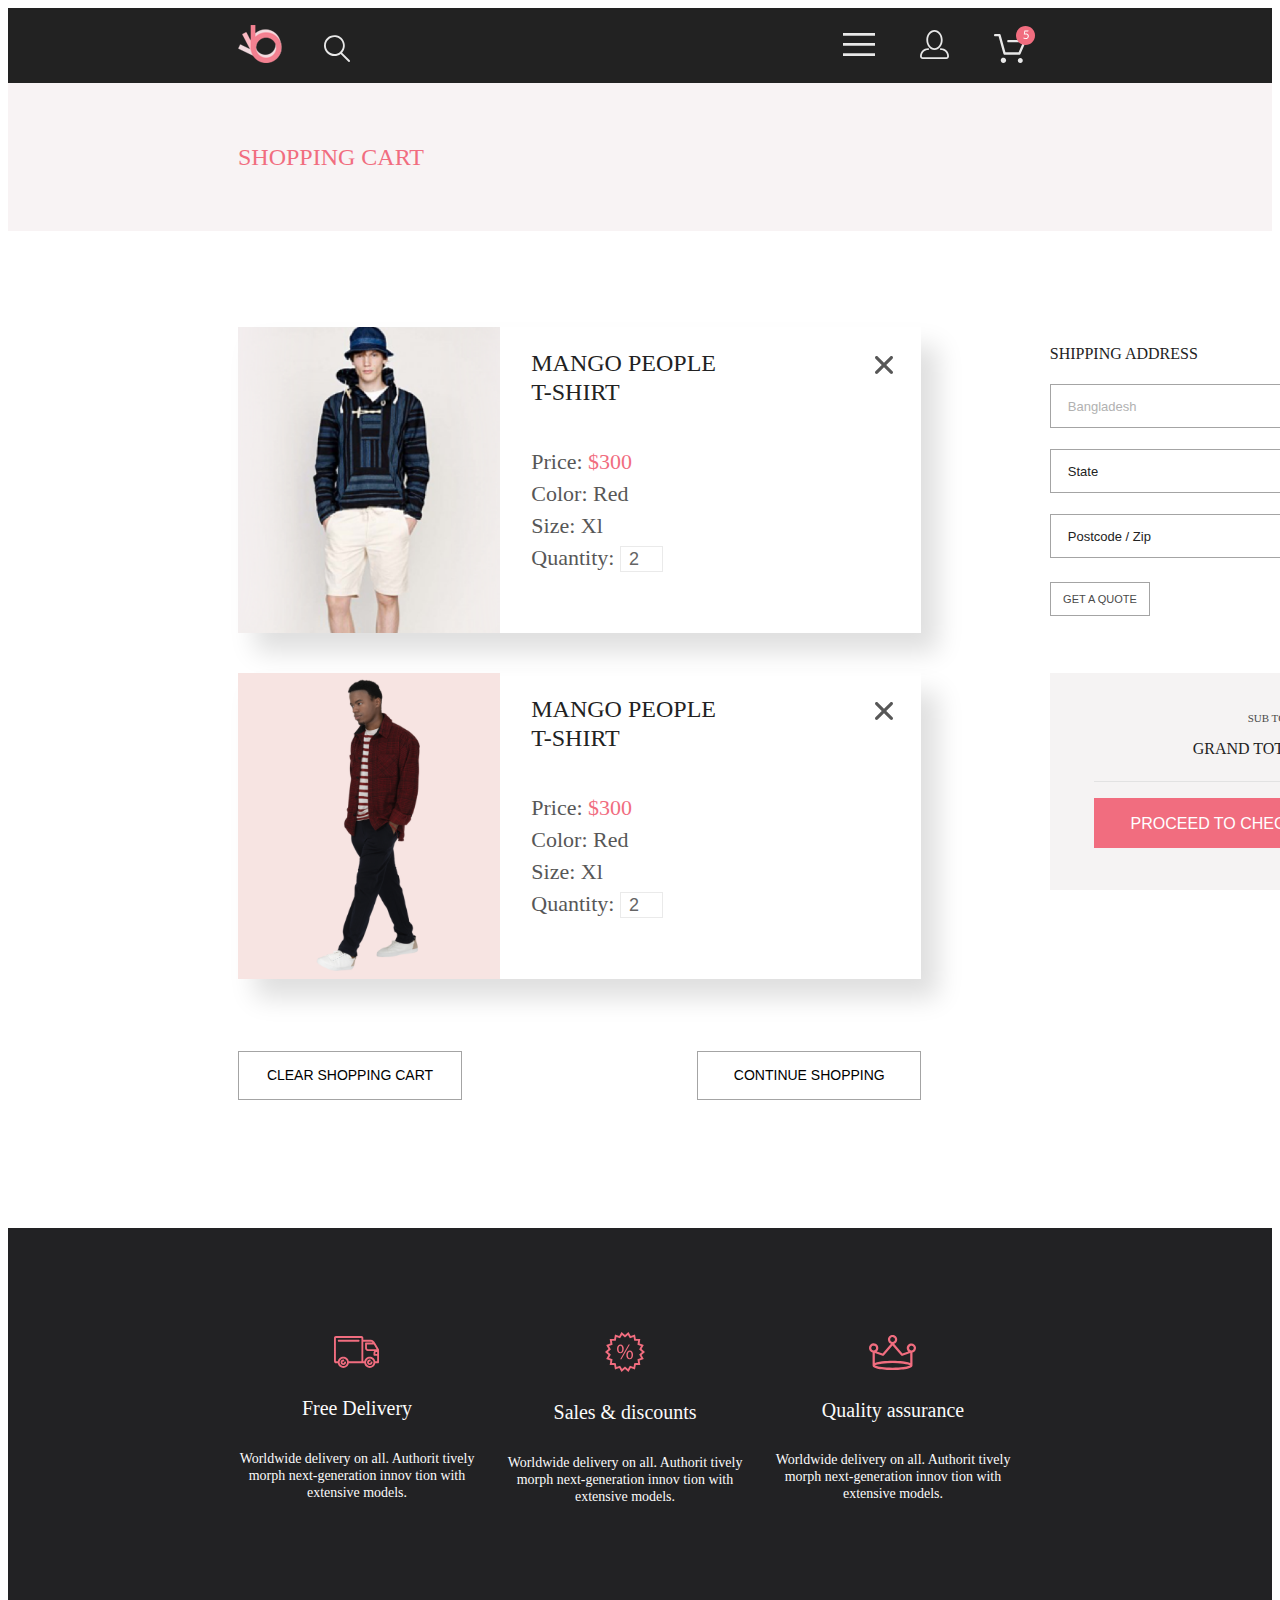
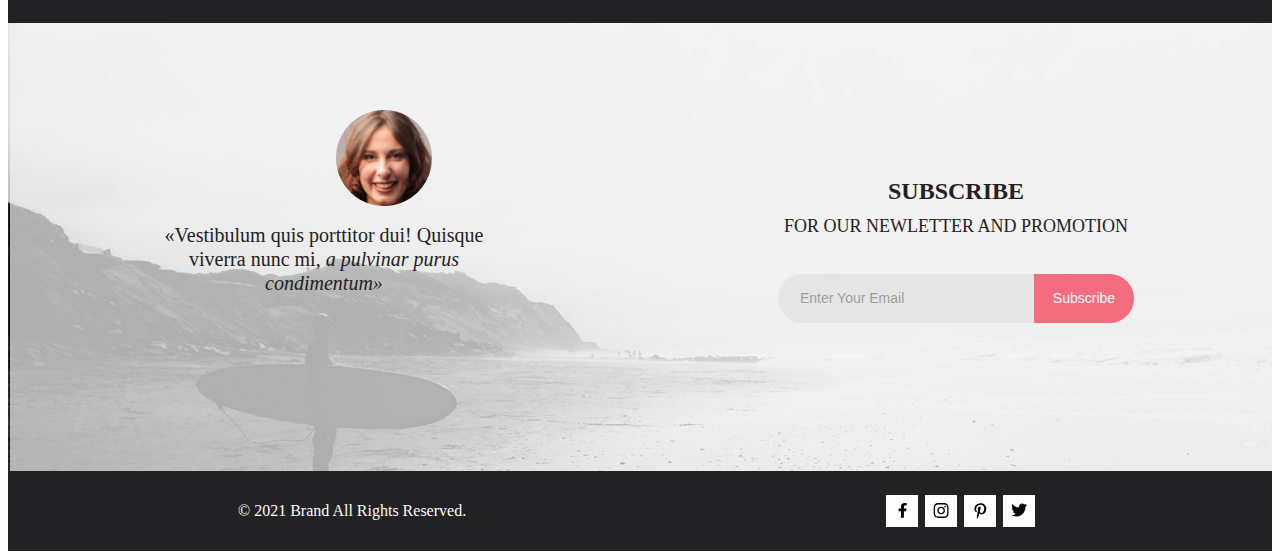
==== lesson1/cart.html @ ad90b52d "Урок 5: добавил cart.html + работа над ошибками" ====
<!doctype html>
<html lang="en">
<head>
    <meta charset="utf-8">
    <meta name="viewport" content="width=device-width, initial-scale=1">
    <link rel="stylesheet" href="css/style.css">
    <link rel="stylesheet" href="css/mobile_menu.css">
    <title>Практическая верстка.</title>
</head>
<body>
    <div class="container">
        <header class="page-header">
            <div class="page-header-wrp">
                <div class="page-header-btn-wrp">
                    <a href="index.html" class="page-header-logo">
                        <img src="img/menu/Logo.png" alt="logo" height="38">
                    </a>
                    <form class="search-icon-form" action="#">
                        <label for="search-btn" class="search-icon-form__label">
                            <svg class="search-icon-form__svg" width="27" height="28" viewBox="0 0 27 28"
                                xmlns="http://www.w3.org/2000/svg">
                                <path
                                    d="M19.0596 17.6259C20.6713 15.8658 21.6282 13.6048 21.7698 11.2225C21.9113 8.84018 21.2288 6.48173 19.8369 4.54318C18.445 2.60463 16.4285 1.20404 14.126 0.576619C11.8234 -0.0508009 9.3751 0.13316 7.19217 1.09761C5.00923 2.06205 3.22463 3.74825 2.13804 5.87302C1.05145 7.9978 0.729054 10.4318 1.225 12.7661C1.72094 15.1005 3.00501 17.1932 4.86158 18.6927C6.71814 20.1922 9.03413 21.0072 11.4206 21.0009C13.673 21.004 15.8645 20.27 17.6606 18.9109L25.4086 26.7179C25.4941 26.807 25.5965 26.8781 25.7099 26.927C25.8232 26.9759 25.9452 27.0017 26.0686 27.0029C26.1923 27.0033 26.3148 26.9782 26.4283 26.9292C26.5419 26.8801 26.6441 26.8082 26.7286 26.7179C26.9025 26.537 26.9997 26.2958 26.9997 26.0449C26.9997 25.794 26.9025 25.5528 26.7286 25.3719L19.0596 17.6259ZM2.88662 10.5009C2.89946 8.81563 3.41094 7.17187 4.35659 5.77685C5.30224 4.38183 6.63972 3.29801 8.20044 2.662C9.76115 2.02599 11.4752 1.86627 13.1266 2.20298C14.7779 2.53969 16.2926 3.35775 17.4797 4.55404C18.6668 5.75033 19.4732 7.27129 19.7972 8.92519C20.1212 10.5791 19.9483 12.2919 19.3002 13.8476C18.6522 15.4034 17.5581 16.7325 16.1559 17.6674C14.7536 18.6023 13.1059 19.1011 11.4206 19.1009C9.14916 19.0901 6.97482 18.1784 5.37484 16.566C3.77486 14.9537 2.87998 12.7724 2.88662 10.5009Z" />
                            </svg>
                        </label>
                        <input id="search-btn" type="search" class="search-icon-form__input">
                    </form>
                </div>
                <div class="page-header-menu">
                    <button class="menu-btn" onclick="showMenu()">
                        <svg width="32" height="23" viewBox="0 0 32 23" xmlns="http://www.w3.org/2000/svg">
                            <path d="M0 23V20.31H32V23H0ZM0 12.76V10.07H32V12.76H0ZM0 2.69V0H32V2.69H0Z" />
                        </svg>
                    </button>
                    <button class="account-btn">
                        <svg width="29" height="29" viewBox="0 0 29 29" xmlns="http://www.w3.org/2000/svg">
                            <path
                                d="M14.5 19.937C19 19.937 22.656 15.464 22.656 9.968C22.656 4.472 19 0 14.5 0C13.3631 0.0217413 12.2463 0.303398 11.2351 0.823397C10.2239 1.34339 9.34507 2.08794 8.66602 3C7.12663 4.99573 6.30819 7.45381 6.34399 9.974C6.34399 15.465 10 19.937 14.5 19.937ZM14.5 1.813C18 1.813 20.844 5.472 20.844 9.969C20.844 14.466 17.998 18.125 14.5 18.125C11.002 18.125 8.15603 14.465 8.15503 9.969C8.15403 5.473 11 1.813 14.5 1.813ZM20.844 18.125C20.6036 18.125 20.373 18.2205 20.203 18.3905C20.033 18.5605 19.9375 18.7911 19.9375 19.0315C19.9375 19.2719 20.033 19.5025 20.203 19.6725C20.373 19.8425 20.6036 19.938 20.844 19.938C22.526 19.9399 24.1386 20.6088 25.3279 21.7982C26.5172 22.9875 27.1861 24.6 27.188 26.282C27.1875 26.5221 27.0918 26.7523 26.922 26.9221C26.7522 27.0918 26.5221 27.1875 26.282 27.188H2.71997C2.47985 27.1875 2.24975 27.0918 2.07996 26.9221C1.91016 26.7523 1.81449 26.5221 1.81396 26.282C1.81608 24.6001 2.48517 22.9877 3.67444 21.7985C4.86371 20.6092 6.47608 19.9401 8.15796 19.938C8.39824 19.938 8.62868 19.8425 8.79858 19.6726C8.96849 19.5027 9.06396 19.2723 9.06396 19.032C9.06396 18.7917 8.96849 18.5613 8.79858 18.3914C8.62868 18.2215 8.39824 18.126 8.15796 18.126C5.99541 18.1279 3.92201 18.9875 2.39258 20.5164C0.863144 22.0453 0.00264777 24.1185 0 26.281C0.000794067 27.0019 0.287502 27.693 0.797241 28.2027C1.30698 28.7125 1.99811 28.9992 2.71899 29H26.282C27.0027 28.9989 27.6936 28.7121 28.2031 28.2024C28.7126 27.6927 28.9992 27.0017 29 26.281C28.9974 24.1187 28.1372 22.0457 26.6083 20.5168C25.0793 18.9878 23.0063 18.1276 20.844 18.125Z" />
                        </svg>
                    </button>
                    <button class="cart-btn" onclick="location.href='cart.html'">
                        <svg width="42" height="37" viewBox="0 0 42 37" xmlns="http://www.w3.org/2000/svg">
                            <path
                                d="M26.2009 37C25.5532 36.9738 24.9415 36.6948 24.4972 36.2227C24.0529 35.7506 23.8114 35.1232 23.8245 34.475C23.8376 33.8269 24.1043 33.2097 24.5673 32.7559C25.0303 32.3022 25.6527 32.048 26.301 32.048C26.9493 32.048 27.5717 32.3022 28.0347 32.7559C28.4977 33.2097 28.7644 33.8269 28.7775 34.475C28.7906 35.1232 28.549 35.7506 28.1047 36.2227C27.6604 36.6948 27.0488 36.9738 26.401 37H26.2009ZM6.75293 34.32C6.75293 33.79 6.91011 33.2718 7.20459 32.8311C7.49907 32.3904 7.91764 32.0469 8.40735 31.844C8.89705 31.6412 9.43594 31.5881 9.95581 31.6915C10.4757 31.7949 10.9532 32.0502 11.328 32.425C11.7028 32.7998 11.9581 33.2773 12.0615 33.7972C12.1649 34.317 12.1118 34.8559 11.9089 35.3456C11.7061 35.8353 11.3626 36.2539 10.9219 36.5483C10.4812 36.8428 9.96304 37 9.43298 37C9.08087 37.0003 8.73212 36.9311 8.40674 36.7966C8.08136 36.662 7.78569 36.4646 7.53662 36.2158C7.28755 35.9669 7.09001 35.6713 6.9552 35.3461C6.82039 35.0208 6.75098 34.6721 6.75098 34.32H6.75293ZM10.553 28.686C10.2935 28.6868 10.0409 28.6024 9.83411 28.4457C9.62727 28.2891 9.47758 28.0689 9.40796 27.819L4.57495 10.364H1.18201C0.868521 10.364 0.567859 10.2395 0.346191 10.0178C0.124523 9.79614 0 9.49549 0 9.18201C0 8.86852 0.124523 8.56787 0.346191 8.3462C0.567859 8.12454 0.868521 8.00001 1.18201 8.00001H5.46301C5.7225 7.99919 5.97504 8.08372 6.18176 8.24057C6.38848 8.39742 6.53784 8.61788 6.60693 8.86801L11.4399 26.323H24.6179L29.001 16.275H14.401C14.2428 16.2796 14.0854 16.2524 13.9379 16.1951C13.7904 16.1377 13.6559 16.0513 13.5424 15.9411C13.4288 15.8308 13.3386 15.6989 13.277 15.5532C13.2154 15.4074 13.1836 15.2508 13.1836 15.0925C13.1836 14.9343 13.2154 14.7776 13.277 14.6319C13.3386 14.4861 13.4288 14.3542 13.5424 14.2439C13.6559 14.1337 13.7904 14.0473 13.9379 13.9899C14.0854 13.9326 14.2428 13.9054 14.401 13.91H30.814C31.0097 13.91 31.2022 13.9587 31.3744 14.0517C31.5465 14.1448 31.6928 14.2793 31.7999 14.443C31.9078 14.6073 31.9734 14.7957 31.9908 14.9914C32.0083 15.1872 31.9771 15.3842 31.9 15.565L26.495 27.977C26.4026 28.1876 26.251 28.3668 26.0585 28.4927C25.866 28.6186 25.641 28.6858 25.411 28.686H10.553Z" />
                            <path
                                d="M31.502 19C36.7487 19 41.002 14.7467 41.002 9.5C41.002 4.25329 36.7487 0 31.502 0C26.2552 0 22.002 4.25329 22.002 9.5C22.002 14.7467 26.2552 19 31.502 19Z" />
                            <path
                                d="M30.8146 7.648C31.2626 7.552 31.6746 7.504 32.0506 7.504C32.4986 7.504 32.8946 7.57 33.2386 7.702C33.5826 7.834 33.8686 8.016 34.0966 8.248C34.3286 8.48 34.5026 8.754 34.6186 9.07C34.7386 9.386 34.7986 9.73 34.7986 10.102C34.7986 10.558 34.7186 10.97 34.5586 11.338C34.4026 11.706 34.1846 12.022 33.9046 12.286C33.6286 12.546 33.3026 12.746 32.9266 12.886C32.5506 13.026 32.1446 13.096 31.7086 13.096C31.4566 13.096 31.2146 13.07 30.9826 13.018C30.7506 12.97 30.5326 12.904 30.3286 12.82C30.1286 12.736 29.9426 12.64 29.7706 12.532C29.5986 12.424 29.4466 12.31 29.3146 12.19L29.6446 11.734C29.7166 11.63 29.8106 11.578 29.9266 11.578C30.0066 11.578 30.0966 11.61 30.1966 11.674C30.2966 11.734 30.4186 11.802 30.5626 11.878C30.7066 11.954 30.8746 12.024 31.0666 12.088C31.2626 12.148 31.4946 12.178 31.7626 12.178C32.0626 12.178 32.3326 12.13 32.5726 12.034C32.8126 11.938 33.0186 11.802 33.1906 11.626C33.3626 11.446 33.4946 11.232 33.5866 10.984C33.6786 10.736 33.7246 10.458 33.7246 10.15C33.7246 9.882 33.6846 9.64 33.6046 9.424C33.5286 9.208 33.4106 9.024 33.2506 8.872C33.0946 8.72 32.8986 8.602 32.6626 8.518C32.4266 8.434 32.1506 8.392 31.8346 8.392C31.6186 8.392 31.3926 8.41 31.1566 8.446C30.9246 8.482 30.6866 8.54 30.4426 8.62L29.7706 8.422L30.4606 4.402H34.5346V4.87C34.5346 5.022 34.4866 5.148 34.3906 5.248C34.2986 5.344 34.1386 5.392 33.9106 5.392H31.2106L30.8146 7.648Z" />
                        </svg>
                    </button>
                </div>
                <div id="mobile_menu" class="mobile_menu_container">
                    <button class="mobile_menu_close_btn" onclick="showMenu()">
                        <svg width="13" height="13" viewBox="0 0 13 13" xmlns="http://www.w3.org/2000/svg">
                            <path
                                d="M7.4158 6.00409L11.7158 1.71409C11.9041 1.52579 12.0099 1.27039 12.0099 1.00409C12.0099 0.73779 11.9041 0.482395 11.7158 0.294092C11.5275 0.105788 11.2721 0 11.0058 0C10.7395 0 10.4841 0.105788 10.2958 0.294092L6.0058 4.59409L1.7158 0.294092C1.52749 0.105788 1.2721 -1.9841e-09 1.0058 0C0.739497 1.9841e-09 0.484102 0.105788 0.295798 0.294092C0.107495 0.482395 0.0017066 0.73779 0.0017066 1.00409C0.0017066 1.27039 0.107495 1.52579 0.295798 1.71409L4.5958 6.00409L0.295798 10.2941C0.20207 10.3871 0.127676 10.4977 0.0769072 10.6195C0.0261385 10.7414 0 10.8721 0 11.0041C0 11.1361 0.0261385 11.2668 0.0769072 11.3887C0.127676 11.5105 0.20207 11.6211 0.295798 11.7141C0.388761 11.8078 0.499362 11.8822 0.621222 11.933C0.743081 11.9838 0.873786 12.0099 1.0058 12.0099C1.13781 12.0099 1.26852 11.9838 1.39038 11.933C1.51223 11.8822 1.62284 11.8078 1.7158 11.7141L6.0058 7.41409L10.2958 11.7141C10.3888 11.8078 10.4994 11.8822 10.6212 11.933C10.7431 11.9838 10.8738 12.0099 11.0058 12.0099C11.1378 12.0099 11.2685 11.9838 11.3904 11.933C11.5122 11.8822 11.6228 11.8078 11.7158 11.7141C11.8095 11.6211 11.8839 11.5105 11.9347 11.3887C11.9855 11.2668 12.0116 11.1361 12.0116 11.0041C12.0116 10.8721 11.9855 10.7414 11.9347 10.6195C11.8839 10.4977 11.8095 10.3871 11.7158 10.2941L7.4158 6.00409Z" />
                        </svg>
                    </button>
                    <span class="mobile_menu_title">menu</span>
                    <span class="mobile_menu_heading">man</span>
                    <ul class="mobile_menu_list">
                        <li><a class="mobile_menu_list_link" href="#">Accessories</a></li>
                        <li><a class="mobile_menu_list_link" href="#">Bags</a></li>
                        <li><a class="mobile_menu_list_link" href="#">Denim</a></li>
                        <li><a class="mobile_menu_list_link" href="#">Shirts</a></li>
                    </ul>
                    <span class="mobile_menu_heading">woman</span>
                    <ul class="mobile_menu_list">
                        <li><a class="mobile_menu_list_link" href="#">Accessories</a></li>
                        <li><a class="mobile_menu_list_link" href="#">Jackets</a></li>
                        <li><a class="mobile_menu_list_link" href="#">Polos</a></li>
                        <li><a class="mobile_menu_list_link" href="#">T-Shirts</a></li>
                        <li><a class="mobile_menu_list_link" href="#">Shirts</a></li>
                    </ul>
                    <span class="mobile_menu_heading">kids</span>
                    <ul class="mobile_menu_list">
                        <li><a class="mobile_menu_list_link" href="#">Accessories</a></li>
                        <li><a class="mobile_menu_list_link" href="#">Jackets & Coats</a></li>
                        <li><a class="mobile_menu_list_link" href="#">Polos</a></li>
                        <li><a class="mobile_menu_list_link" href="#">T-Shirts</a></li>
                        <li><a class="mobile_menu_list_link" href="#">Shirts</a></li>
                        <li><a class="mobile_menu_list_link" href="#">Bags</a></li>
                    </ul>
                </div>
            </div>
            <div class="page-header-catalog">
                <span class="page-header-catalog-title">shopping cart</span>

            </div>
        </header>
        <main>
            <section class="shopping-carts">
                <div class="shopping-cart-wrp">
                    <div class="shopping-cart">
                        <img src="img/items/photo_man_3.png" alt="photo" height="306">
                        <div class="shopping-card-info">
                            <span class="shopping-card-title">mango people</span>
                            <span class="shopping-card-title">t-shirt</span>
                            <span class="shopping-card-txt">Price: <span>$300</span></span>
                            <span class="shopping-card-txt">Color: Red</span>
                            <span class="shopping-card-txt">Size: Xl</span>
                            <div>
                                <label for="shopping-cart-quantity" class="shopping-card-input">Quantity: </label>
                                <input type="number" id="shopping-cart-quantity" min="0" value="2">
                            </div>
                        </div>
                        <button class="shopping-cart-close-btn">
                            <svg width="18" height="18" viewBox="0 0 18 18" xmlns="http://www.w3.org/2000/svg">
                                <path
                                    d="M11.2453 9L17.5302 2.71516C17.8285 2.41741 17.9962 2.01336 17.9966 1.59191C17.997 1.17045 17.8299 0.76611 17.5322 0.467833C17.2344 0.169555 16.8304 0.00177586 16.4089 0.00140366C15.9875 0.00103146 15.5831 0.168097 15.2848 0.465848L9 6.75069L2.71516 0.465848C2.41688 0.167571 2.01233 0 1.5905 0C1.16868 0 0.764125 0.167571 0.465848 0.465848C0.167571 0.764125 0 1.16868 0 1.5905C0 2.01233 0.167571 2.41688 0.465848 2.71516L6.75069 9L0.465848 15.2848C0.167571 15.5831 0 15.9877 0 16.4095C0 16.8313 0.167571 17.2359 0.465848 17.5342C0.764125 17.8324 1.16868 18 1.5905 18C2.01233 18 2.41688 17.8324 2.71516 17.5342L9 11.2493L15.2848 17.5342C15.5831 17.8324 15.9877 18 16.4095 18C16.8313 18 17.2359 17.8324 17.5342 17.5342C17.8324 17.2359 18 16.8313 18 16.4095C18 15.9877 17.8324 15.5831 17.5342 15.2848L11.2453 9Z" />
                            </svg>
                        </button>
                    </div>
                    <div class="shopping-cart shopping-cart-margin">
                        <img src="img/items/photo_man_2.png" alt="photo" height="306">
                        <div class="shopping-card-info">
                            <span class="shopping-card-title">mango people</span>
                            <span class="shopping-card-title">t-shirt</span>
                            <span class="shopping-card-txt">Price: <span>$300</span></span>
                            <span class="shopping-card-txt">Color: Red</span>
                            <span class="shopping-card-txt">Size: Xl</span>
                            <div>
                                <label for="shopping-cart-quantity" class="shopping-card-input">Quantity: </label>
                                <input type="number" id="shopping-cart-quantity" min="0" value="2">
                            </div>
                        </div>
                        <button class="shopping-cart-close-btn">
                            <svg width="18" height="18" viewBox="0 0 18 18" xmlns="http://www.w3.org/2000/svg">
                                <path
                                    d="M11.2453 9L17.5302 2.71516C17.8285 2.41741 17.9962 2.01336 17.9966 1.59191C17.997 1.17045 17.8299 0.76611 17.5322 0.467833C17.2344 0.169555 16.8304 0.00177586 16.4089 0.00140366C15.9875 0.00103146 15.5831 0.168097 15.2848 0.465848L9 6.75069L2.71516 0.465848C2.41688 0.167571 2.01233 0 1.5905 0C1.16868 0 0.764125 0.167571 0.465848 0.465848C0.167571 0.764125 0 1.16868 0 1.5905C0 2.01233 0.167571 2.41688 0.465848 2.71516L6.75069 9L0.465848 15.2848C0.167571 15.5831 0 15.9877 0 16.4095C0 16.8313 0.167571 17.2359 0.465848 17.5342C0.764125 17.8324 1.16868 18 1.5905 18C2.01233 18 2.41688 17.8324 2.71516 17.5342L9 11.2493L15.2848 17.5342C15.5831 17.8324 15.9877 18 16.4095 18C16.8313 18 17.2359 17.8324 17.5342 17.5342C17.8324 17.2359 18 16.8313 18 16.4095C18 15.9877 17.8324 15.5831 17.5342 15.2848L11.2453 9Z" />
                            </svg>
                        </button>
                    </div>
                    <div class="shopping-cart-btn-wrp">
                        <button class="shopping-cart-btn">
                            clear shopping cart
                        </button>
                        <button class="shopping-cart-btn">
                            continue shopping
                        </button>
                    </div>
                </div>
                <div class="shopping-cart-form-wrp">
                    <form class="shopping-address" action="#">
                        <span class="shopping-address-title">shipping address</span>
                        <input class="shopping-address-input shopping-address-country" type="text"
                            placeholder="Bangladesh">
                        <input class="shopping-address-input" type="text" placeholder="State">
                        <input class="shopping-address-input" type="text" placeholder="Postcode / Zip">
                        <button class="shopping-address-btn">get a quote</button>
                    </form>
                    <form class="shopping-offer" action="#">
                        <div class="shopping-offer-sub-total">
                            <label for="shopping-offer-sub-sum" class="shopping-offer-sub-txt">sub total</label>
                            <input id="shopping-offer-sub-sum" type="text" readonly value="$900">
                        </div>
                        <div class="shopping-offer-grand-total">
                            <label for="shopping-offer-grand-sum" class="shopping-offer-grand-txt">grand total</label>
                            <input id="shopping-offer-grand-sum" type="text" readonly value="$900">
                        </div>
                        <button class="shopping-offer-btn">proceed to checkout</button>
                    </form>
                </div>
            </section>
            <section class="features">
                <div class="features-item">
                    <svg class="features-item-icon" width="46" height="32" viewBox="0 0 46 32"
                        xmlns="http://www.w3.org/2000/svg">
                        <path
                            d="M30.2873 27.2429H14.8103C14.6031 28.5509 13.936 29.742 12.929 30.6021C11.922 31.4621 10.6411 31.9346 9.31682 31.9346C7.99252 31.9346 6.71166 31.4621 5.70464 30.6021C4.69762 29.742 4.03052 28.5509 3.82332 27.2429H1.88631C1.39149 27.2397 0.918139 27.0404 0.570025 26.6887C0.221911 26.337 0.0274507 25.8618 0.0293142 25.3669V1.87695C0.0271852 1.38195 0.221516 0.906335 0.569658 0.554443C0.917801 0.202551 1.39131 0.00317363 1.88631 0H27.4373C27.9322 0.00317353 28.4056 0.202522 28.7536 0.554443C29.1016 0.906364 29.2957 1.38204 29.2933 1.87695V3.78198H36.4143C36.4947 3.78164 36.5747 3.79208 36.6523 3.81299C38.9523 4.01299 40.1093 5.2129 41.3293 7.2749L44.8883 13.3689C44.9732 13.5136 45.018 13.6782 45.0183 13.8459V26.304C45.0194 26.5515 44.9221 26.7892 44.7479 26.9651C44.5737 27.141 44.3369 27.2406 44.0893 27.2419H41.2753C41.0681 28.5499 40.401 29.741 39.394 30.6011C38.387 31.4611 37.1061 31.9336 35.7818 31.9336C34.4575 31.9336 33.1767 31.4611 32.1696 30.6011C31.1626 29.741 30.4955 28.5499 30.2883 27.2419L30.2873 27.2429ZM32.0653 26.304C32.0732 27.0369 32.2977 27.7511 32.7107 28.3567C33.1236 28.9623 33.7065 29.4322 34.3859 29.7073C35.0653 29.9824 35.811 30.0503 36.5289 29.9026C37.2469 29.7548 37.9051 29.398 38.4207 28.877C38.9363 28.3559 39.2862 27.6941 39.4265 26.9746C39.5667 26.2551 39.491 25.5103 39.2088 24.8337C38.9267 24.1572 38.4507 23.5794 37.8408 23.1729C37.2309 22.7663 36.5143 22.5491 35.7813 22.5488C34.791 22.5552 33.8436 22.9543 33.1469 23.6582C32.4503 24.3621 32.0613 25.3136 32.0653 26.304ZM5.60134 26.304C5.60923 27.0369 5.83376 27.7511 6.24669 28.3567C6.65962 28.9623 7.2425 29.4322 7.92192 29.7073C8.60135 29.9824 9.34697 30.0503 10.0649 29.9026C10.7829 29.7548 11.4411 29.398 11.9567 28.877C12.4723 28.3559 12.8222 27.6941 12.9625 26.9746C13.1027 26.2551 13.027 25.5103 12.7448 24.8337C12.4627 24.1572 11.9867 23.5794 11.3768 23.1729C10.7669 22.7663 10.0503 22.5491 9.31731 22.5488C8.32679 22.5549 7.37915 22.9537 6.6823 23.6577C5.98545 24.3617 5.59634 25.3134 5.60033 26.304H5.60134ZM41.2733 25.366H43.1593V19.7478H40.4233C40.3007 19.7473 40.1794 19.7227 40.0664 19.6753C39.9533 19.6279 39.8507 19.5585 39.7644 19.4714C39.6781 19.3843 39.6099 19.281 39.5635 19.1675C39.5172 19.054 39.4937 18.9324 39.4943 18.8098V16.9629C39.494 16.2423 39.7696 15.5488 40.2643 15.0249H33.8853C33.8081 15.0248 33.7312 15.015 33.6563 14.9958C32.9516 14.933 32.2961 14.6081 31.8194 14.0852C31.3428 13.5623 31.0798 12.8794 31.0823 12.1719V7.47192C31.0817 7.34927 31.1052 7.22758 31.1515 7.11401C31.1978 7.00044 31.2661 6.89725 31.3523 6.81006C31.4386 6.72286 31.5412 6.6535 31.6543 6.60596C31.7674 6.55841 31.8887 6.53361 32.0113 6.53296H38.4943C38.15 6.21428 37.7426 5.97123 37.2986 5.81982C36.8545 5.66842 36.3836 5.61187 35.9163 5.65381H29.2933V25.3618H30.2873C30.4945 24.0538 31.1616 22.8627 32.1687 22.0027C33.1757 21.1426 34.4565 20.6702 35.7808 20.6702C37.1051 20.6702 38.386 21.1426 39.393 22.0027C40.4 22.8627 41.0671 24.0538 41.2743 25.3618L41.2733 25.366ZM14.8093 25.366H27.4363V1.87598H1.88631V25.366H3.82332C4.03052 24.058 4.69762 22.8666 5.70464 22.0066C6.71166 21.1465 7.99252 20.6741 9.31682 20.6741C10.6411 20.6741 11.922 21.1465 12.929 22.0066C13.936 22.8666 14.6031 24.058 14.8103 25.366H14.8093ZM41.3513 16.9658V17.875H43.1593V16.0278H42.2803C42.0335 16.0294 41.7973 16.1288 41.6234 16.304C41.4495 16.4792 41.352 16.716 41.3523 16.9629L41.3513 16.9658ZM32.9383 12.1738C32.9372 12.4263 33.0363 12.6691 33.2139 12.8486C33.3914 13.0282 33.6328 13.13 33.8853 13.1318C33.9492 13.1316 34.0129 13.1384 34.0753 13.1519H42.6003L39.8343 8.41602H32.9343L32.9383 12.1738ZM33.0313 26.3059C33.0284 25.5734 33.3162 24.8695 33.8316 24.3489C34.3469 23.8283 35.0478 23.5333 35.7803 23.5288C36.0291 23.5288 36.2677 23.6278 36.4436 23.8037C36.6195 23.9796 36.7183 24.218 36.7183 24.4668C36.7183 24.7156 36.6195 24.9542 36.4436 25.1301C36.2677 25.306 36.0291 25.4048 35.7803 25.4048C35.602 25.4032 35.4272 25.4548 35.2782 25.5527C35.1291 25.6507 35.0125 25.7905 34.9432 25.9548C34.8738 26.1191 34.8548 26.3005 34.8887 26.4756C34.9225 26.6507 35.0076 26.8118 35.1331 26.9385C35.2586 27.0651 35.419 27.1516 35.5938 27.187C35.7686 27.2224 35.9499 27.2051 36.1149 27.1372C36.2798 27.0693 36.4208 26.9538 36.5201 26.8057C36.6193 26.6575 36.6723 26.4833 36.6723 26.3049C36.6723 26.0587 36.7701 25.8226 36.9443 25.6484C37.1184 25.4743 37.3546 25.3765 37.6008 25.3765C37.8471 25.3765 38.0832 25.4743 38.2574 25.6484C38.4315 25.8226 38.5293 26.0587 38.5293 26.3049C38.5293 27.0343 38.2396 27.7338 37.7239 28.2495C37.2081 28.7652 36.5087 29.0549 35.7793 29.0549C35.05 29.0549 34.3505 28.7652 33.8348 28.2495C33.319 27.7338 33.0293 27.0343 33.0293 26.3049L33.0313 26.3059ZM6.56731 26.3059C6.56438 25.5734 6.8522 24.8695 7.36757 24.3489C7.88294 23.8283 8.58378 23.5333 9.31633 23.5288C9.5651 23.5288 9.80369 23.6278 9.9796 23.8037C10.1555 23.9796 10.2543 24.218 10.2543 24.4668C10.2543 24.7156 10.1555 24.9542 9.9796 25.1301C9.80369 25.306 9.5651 25.4048 9.31633 25.4048C9.138 25.4032 8.96319 25.4548 8.81413 25.5527C8.66508 25.6507 8.54849 25.7905 8.47914 25.9548C8.4098 26.1191 8.39082 26.3005 8.42464 26.4756C8.45846 26.6507 8.54354 26.8118 8.66908 26.9385C8.79463 27.0651 8.95498 27.1516 9.12978 27.187C9.30458 27.2224 9.48595 27.2051 9.65087 27.1372C9.81579 27.0693 9.95683 26.9538 10.0561 26.8057C10.1553 26.6575 10.2083 26.4833 10.2083 26.3049C10.2083 26.0587 10.3061 25.8226 10.4803 25.6484C10.6544 25.4743 10.8906 25.3765 11.1368 25.3765C11.3831 25.3765 11.6193 25.4743 11.7934 25.6484C11.9675 25.8226 12.0653 26.0587 12.0653 26.3049C12.0653 27.0343 11.7756 27.7338 11.2599 28.2495C10.7441 28.7652 10.0447 29.0549 9.31532 29.0549C8.58598 29.0549 7.8865 28.7652 7.37078 28.2495C6.85505 27.7338 6.56532 27.0343 6.56532 26.3049L6.56731 26.3059ZM4.70934 5.65991C4.46056 5.65991 4.22198 5.56116 4.04607 5.38525C3.87016 5.20934 3.77132 4.9707 3.77132 4.72192C3.77132 4.47315 3.87016 4.2345 4.04607 4.05859C4.22198 3.88268 4.46056 3.78394 4.70934 3.78394H24.6093C24.8581 3.78394 25.0967 3.88268 25.2726 4.05859C25.4485 4.2345 25.5473 4.47315 25.5473 4.72192C25.5473 4.9707 25.4485 5.20934 25.2726 5.38525C25.0967 5.56116 24.8581 5.65991 24.6093 5.65991H4.70934Z" />
                    </svg>
                    <span class="features-item-title">Free Delivery</span>
                    <p class="features-item-txt">Worldwide delivery on all. Authorit tively morph next-generation innov
                        tion with extensive models.
                    </p>
                </div>
                <div class="features-item">
                    <svg class="features-item-icon" width="40" height="40" viewBox="0 0 40 40"
                        xmlns="http://www.w3.org/2000/svg">
                        <path
                            d="M19.994 37.0239L16.523 39.9238L14.235 36.0039L9.995 37.5159L9.17297 33.0359L4.67999 32.991L5.41199 28.491L1.20398 26.8909L3.414 22.925L0 19.96L3.41199 16.9929L1.20203 13.0278L5.41101 11.428L4.67798 6.93286L9.172 6.88892L9.99402 2.40894L14.234 3.91992L16.522 0L19.993 2.8999L23.464 0L25.753 3.9209L29.993 2.40894L30.814 6.88989L35.308 6.93481L34.576 11.4299L38.784 13.03L36.574 16.9958L39.986 19.9609L36.574 22.928L38.783 26.894L34.574 28.4939L35.307 32.988L30.812 33.033L29.991 37.5139L25.753 36.0029L23.464 39.9229L19.994 37.0239ZM21.2 35.541L22.961 37.012L24.122 35.022L24.914 33.666L26.382 34.189L28.533 34.957L28.95 32.6838L29.235 31.1289L30.796 31.113L33.078 31.092L32.706 28.8098L32.452 27.25L33.911 26.696L36.045 25.8828L34.925 23.873L34.159 22.498L35.342 21.4709L37.076 19.9609L35.343 18.4609L34.16 17.4319L34.926 16.0559L36.047 14.0449L33.913 13.2339L32.454 12.6809L32.709 11.1208L33.081 8.83984L30.799 8.81689L29.239 8.80103L28.954 7.24683L28.538 4.97388L26.386 5.74097L24.918 6.26392L24.125 4.90698L22.963 2.91699L21.201 4.38794L19.996 5.39282L18.791 4.38794L17.03 2.91699L15.869 4.90601L15.077 6.26294L13.608 5.73999L11.458 4.97192L11.04 7.24585L10.755 8.80005L9.19501 8.81592L6.914 8.83789L7.28601 11.1199L7.53998 12.678L6.08099 13.2329L3.94598 14.0439L5.06702 16.0549L5.83301 17.4299L4.65002 18.459L2.91602 19.967L4.64899 21.4739L5.83197 22.5029L5.06598 23.8779L3.94501 25.8879L6.078 26.698L7.53802 27.2529L7.28302 28.812L6.91199 31.0959L9.19299 31.1189L10.753 31.135L11.038 32.6899L11.455 34.9619L13.607 34.1948L15.076 33.6719L15.868 35.0288L17.03 37.019L18.791 35.5479L19.996 34.543L21.2 35.541ZM21.318 23.02C21.318 20.093 22.883 18.4648 24.777 18.4648C26.783 18.4648 28.077 20.0279 28.077 22.7949C28.077 25.8539 26.492 27.3718 24.662 27.3718C22.883 27.3718 21.338 25.922 21.318 23.02ZM22.839 22.9319C22.816 24.7829 23.521 26.1899 24.711 26.1899C25.988 26.1899 26.561 24.8049 26.561 22.8899C26.561 21.1249 26.054 19.6528 24.711 19.6528C23.5 19.6488 22.839 21.1029 22.839 22.9309V22.9319ZM15.194 27.332L23.609 12.613H24.842L16.427 27.332H15.194ZM11.979 16.99C11.979 14.09 13.542 12.458 15.437 12.458C17.437 12.458 18.763 14.022 18.763 16.79C18.763 19.848 17.177 21.365 15.327 21.365C13.544 21.365 12 19.915 11.979 16.991V16.99ZM13.521 16.9238C13.477 18.7748 14.162 20.1809 15.371 20.1829C16.648 20.1829 17.221 18.7988 17.221 16.8828C17.221 15.1168 16.714 13.645 15.371 13.645C14.162 13.642 13.521 15.092 13.521 16.925V16.9238Z" />
                    </svg>
                    <span class="features-item-title">Sales &amp;&nbsp;discounts</span>
                    <p class="features-item-txt">Worldwide delivery on all. Authorit tively morph next-generation innov
                        tion with extensive models.
                    </p>
                </div>
                <div class="features-item">
                    <svg class="features-item-icon" width="48" height="35" viewBox="0 0 48 35"
                        xmlns="http://www.w3.org/2000/svg">
                        <path
                            d="M42.3938 8.53564C41.1774 8.52335 40.0058 8.99349 39.1351 9.84302C38.2644 10.6925 37.7655 11.8522 37.7479 13.0686C37.751 13.7086 37.892 14.3405 38.1612 14.9211C38.4304 15.5018 38.8215 16.0176 39.3079 16.4336L33.4479 18.4888L25.1089 8.80566C26.0042 8.50693 26.784 7.93646 27.3396 7.17358C27.8953 6.41071 28.1992 5.49331 28.2089 4.54956C28.1837 3.33432 27.6832 2.17743 26.8149 1.3269C25.9465 0.476377 24.7794 0 23.5639 0C22.3484 0 21.1813 0.476377 20.3129 1.3269C19.4446 2.17743 18.9441 3.33432 18.9189 4.54956C18.9285 5.48395 19.2261 6.39274 19.771 7.15186C20.316 7.91097 21.0817 8.48368 21.9639 8.79175L13.6119 18.4917L7.75396 16.4368C8.24003 16.0206 8.63074 15.5045 8.89959 14.9238C9.16843 14.3432 9.30908 13.7116 9.31194 13.0718C9.33497 12.195 9.10937 11.3296 8.6613 10.5757C8.21324 9.82172 7.56095 9.2099 6.77983 8.81104C5.99872 8.41217 5.12072 8.2424 4.24724 8.32153C3.37376 8.40067 2.54051 8.72555 1.8438 9.2583C1.14709 9.79105 0.61538 10.5101 0.310108 11.3323C0.00483695 12.1545 -0.0615238 13.0462 0.118702 13.9045C0.298928 14.7629 0.718349 15.5526 1.32854 16.1826C1.93873 16.8126 2.7148 17.2571 3.56694 17.4646V29.7556C3.5743 29.8376 3.59101 29.9184 3.61687 29.9966C3.58394 30.1233 3.56721 30.2538 3.56694 30.3848C3.56694 34.7968 21.4859 34.9268 23.5289 34.9268C25.5719 34.9268 43.4909 34.7978 43.4909 30.3848C43.4902 30.2539 43.4733 30.1234 43.4408 29.9966C43.4685 29.9189 43.4853 29.8379 43.4909 29.7556V17.4646C44.5898 17.2244 45.5595 16.5828 46.2103 15.6653C46.861 14.7478 47.1458 13.6204 47.0091 12.5039C46.8724 11.3874 46.3239 10.3621 45.471 9.62866C44.6181 8.89526 43.5223 8.50653 42.3979 8.53857L42.3938 8.53564ZM21.1749 4.55176C21.1633 4.07755 21.2934 3.61062 21.5485 3.21069C21.8036 2.81076 22.172 2.49591 22.6069 2.3064C23.0417 2.11688 23.5232 2.06132 23.9898 2.14673C24.4564 2.23214 24.887 2.45463 25.2265 2.78589C25.566 3.11715 25.7991 3.542 25.8959 4.00635C25.9928 4.4707 25.9491 4.95345 25.7703 5.39282C25.5916 5.8322 25.2859 6.20831 24.8924 6.47314C24.4988 6.73798 24.0353 6.8795 23.561 6.87964C22.9362 6.88605 22.3343 6.64481 21.8871 6.2085C21.44 5.77218 21.1838 5.17647 21.1749 4.55176ZM13.5849 20.8276C13.8019 20.9026 14.0362 20.9113 14.2581 20.8525C14.48 20.7938 14.6794 20.6701 14.8309 20.4976L23.5309 10.3977L32.2309 20.4976C32.3821 20.6702 32.5813 20.7938 32.803 20.8528C33.0248 20.9117 33.2589 20.9033 33.4759 20.8286L41.2339 18.1038V28.0408C36.3489 25.9188 25.1249 25.8406 23.5339 25.8406C21.9429 25.8406 10.7149 25.9198 5.83391 28.0408V18.1038L13.5849 20.8276ZM23.5279 32.7166C14.8279 32.7166 9.27888 31.7057 6.97087 30.8547C6.6198 30.7373 6.28407 30.578 5.97087 30.3806C6.69287 29.8596 9.03194 29.1487 12.9369 28.6487C19.9723 27.844 27.0765 27.844 34.1119 28.6487C38.0119 29.1487 40.357 29.8596 41.077 30.3806C40.7663 30.5794 40.4321 30.7388 40.082 30.8547C37.78 31.7037 32.2359 32.7166 23.5279 32.7166ZM2.28093 13.0686C2.2698 12.5945 2.40025 12.1279 2.65557 11.7283C2.91089 11.3286 3.27952 11.0139 3.71441 10.8247C4.14929 10.6355 4.63063 10.5801 5.0971 10.6658C5.56356 10.7514 5.99399 10.9743 6.3333 11.3057C6.67261 11.637 6.90543 12.0618 7.00212 12.5261C7.09882 12.9904 7.05498 13.4731 6.87615 13.9124C6.69732 14.3516 6.39159 14.7277 5.9981 14.9924C5.6046 15.2572 5.14118 15.3986 4.66692 15.3987C4.04176 15.4054 3.43941 15.1638 2.99212 14.7271C2.54482 14.2903 2.28911 13.6937 2.28093 13.0686ZM42.3938 15.3987C41.9359 15.3875 41.4914 15.2414 41.116 14.9788C40.7406 14.7162 40.451 14.3487 40.2834 13.9224C40.1158 13.496 40.0776 13.0297 40.1738 12.5818C40.2699 12.1339 40.496 11.7241 40.8238 11.4041C41.1516 11.084 41.5664 10.8677 42.0165 10.7822C42.4666 10.6968 42.9319 10.7459 43.3542 10.9236C43.7765 11.1013 44.137 11.3997 44.3906 11.7812C44.6442 12.1628 44.7796 12.6105 44.78 13.0686C44.7713 13.6935 44.5153 14.2895 44.068 14.7261C43.6208 15.1626 43.0188 15.4041 42.3938 15.3977V15.3987Z" />
                    </svg>
                    <span class="features-item-title">Quality assurance</span>
                    <p class="features-item-txt">Worldwide delivery on all. Authorit tively morph next-generation innov
                        tion with extensive models.
                    </p>
                </div>
            </section>
            <!--Подумайте над названием класса для этого блока и стоит ли его добавлять. Возможно стоит поменять классы дочерних блоков-->
            <section class="subscribe">
                <div class="subscribe-info">
                    <div class="subscribe-info-avatar"></div>
                    <p class="subscribe-info-txt">&laquo;Vestibulum quis porttitor dui! Quisque viverra nunc&nbsp;mi,
                        <span>a&nbsp;pulvinar purus condimentum&raquo;</span>
                    </p>
                </div>
                <div class="subscribing">
                    <span class="subscribing-title">subscribe</span>
                    <span class="subscribing-subtitle">for our newletter and promotion</span>
                    <form action="#" class="subscribing-form">
                        <input class="subscribing-form-email" type="email" placeholder="Enter Your Email" required>
                        <input class="subscribing-form-btn" type="submit" value="Subscribe">
                    </form>
                </div>
            </section>
        </main>
        <footer class="page-footer">
            <p class="page-footer-txt">&copy; 2021 Brand All Rights Reserved.</p>
            <div class="page-footer-socials">
                <a href="#" class="page-footer-socials-item">
                    <svg width="9" height="15" viewBox="0 0 9 15" xmlns="http://www.w3.org/2000/svg">
                        <path
                            d="M8.08836 8.28L8.50686 5.61602H5.89022V3.88729C5.89022 3.15847 6.25574 2.44806 7.42765 2.44806H8.61722V0.179975C8.61722 0.179975 7.53772 0 6.50561 0C4.35073 0 2.9422 1.27593 2.9422 3.5857V5.61602H0.546875V8.28H2.9422V14.72H5.89022V8.28H8.08836Z" />
                    </svg>
                </a>
                <a href="#" class="page-footer-socials-item">
                    <svg width="16" height="15" viewBox="0 0 16 15" xmlns="http://www.w3.org/2000/svg">
                        <path
                            d="M8.13897 3.68159C6.02383 3.68159 4.31774 5.38491 4.31774 7.49663C4.31774 9.60835 6.02383 11.3117 8.13897 11.3117C10.2541 11.3117 11.9602 9.60835 11.9602 7.49663C11.9602 5.38491 10.2541 3.68159 8.13897 3.68159ZM8.13897 9.9769C6.77211 9.9769 5.65467 8.8646 5.65467 7.49663C5.65467 6.12866 6.76878 5.01636 8.13897 5.01636C9.50915 5.01636 10.6233 6.12866 10.6233 7.49663C10.6233 8.8646 9.50583 9.9769 8.13897 9.9769ZM13.0078 3.52554C13.0078 4.02026 12.6087 4.41538 12.1165 4.41538C11.621 4.41538 11.2252 4.01694 11.2252 3.52554C11.2252 3.03413 11.6243 2.63569 12.1165 2.63569C12.6087 2.63569 13.0078 3.03413 13.0078 3.52554ZM15.5386 4.42866C15.4821 3.23667 15.2094 2.18081 14.3347 1.31089C13.4634 0.440967 12.4058 0.168701 11.2119 0.108936C9.9814 0.039209 6.29321 0.039209 5.0627 0.108936C3.8721 0.165381 2.81453 0.437646 1.93987 1.30757C1.06522 2.17749 0.795836 3.23335 0.735973 4.42534C0.666134 5.65386 0.666134 9.33608 0.735973 10.5646C0.79251 11.7566 1.06522 12.8124 1.93987 13.6824C2.81453 14.5523 3.86878 14.8246 5.0627 14.8843C6.29321 14.9541 9.9814 14.9541 11.2119 14.8843C12.4058 14.8279 13.4634 14.5556 14.3347 13.6824C15.2061 12.8124 15.4788 11.7566 15.5386 10.5646C15.6085 9.33608 15.6085 5.65718 15.5386 4.42866ZM13.949 11.8828C13.6895 12.5335 13.1874 13.0349 12.5322 13.2972C11.5511 13.6857 9.22314 13.596 8.13897 13.596C7.05479 13.596 4.72348 13.6824 3.74573 13.2972C3.09389 13.0382 2.59171 12.5369 2.32898 11.8828C1.93987 10.9033 2.02967 8.57905 2.02967 7.49663C2.02967 6.41421 1.9432 4.08667 2.32898 3.1105C2.58838 2.45972 3.09056 1.95835 3.74573 1.69604C4.7268 1.30757 7.05479 1.39722 8.13897 1.39722C9.22314 1.39722 11.5545 1.31089 12.5322 1.69604C13.184 1.95503 13.6862 2.4564 13.949 3.1105C14.3381 4.08999 14.2483 6.41421 14.2483 7.49663C14.2483 8.57905 14.3381 10.9066 13.949 11.8828Z" />
                    </svg>
                </a>
                <a href="#" class="page-footer-socials-item">
                    <svg width="13" height="16" viewBox="0 0 13 16" xmlns="http://www.w3.org/2000/svg">
                        <path
                            d="M6.74032 0.203125C3.55564 0.203125 0.408203 2.34063 0.408203 5.8C0.408203 8 1.63738 9.25 2.38233 9.25C2.68963 9.25 2.86655 8.3875 2.86655 8.14375C2.86655 7.85313 2.13091 7.23438 2.13091 6.025C2.13091 3.5125 4.03055 1.73125 6.4889 1.73125C8.60271 1.73125 10.1671 2.94062 10.1671 5.1625C10.1671 6.82187 9.50597 9.93437 7.36422 9.93437C6.59133 9.93437 5.93018 9.37187 5.93018 8.56563C5.93018 7.38438 6.74963 6.24062 6.74963 5.02187C6.74963 2.95312 3.835 3.32812 3.835 5.82812C3.835 6.35313 3.90018 6.93437 4.13298 7.4125C3.70463 9.26875 2.82931 12.0344 2.82931 13.9469C2.82931 14.5375 2.91311 15.1188 2.96899 15.7094C3.07452 15.8281 3.02175 15.8156 3.18316 15.7563C4.74757 13.6 4.69169 13.1781 5.3994 10.3562C5.78119 11.0875 6.76826 11.4812 7.55046 11.4812C10.8469 11.4812 12.3275 8.24688 12.3275 5.33125C12.3275 2.22813 9.66427 0.203125 6.74032 0.203125Z" />
                    </svg>
                </a>
                <a href="#" class="page-footer-socials-item">
                    <svg width="17" height="14" viewBox="0 0 17 14" xmlns="http://www.w3.org/2000/svg">
                        <path
                            d="M14.417 3.74052C14.427 3.88264 14.427 4.0248 14.427 4.16692C14.427 8.50192 11.1498 13.4969 5.15986 13.4969C3.31448 13.4969 1.60022 12.9588 0.158203 12.0248C0.420396 12.0552 0.67247 12.0654 0.944752 12.0654C2.46741 12.0654 3.8691 11.5476 4.98843 10.6644C3.5565 10.6339 2.3565 9.68977 1.94305 8.39027C2.14475 8.4207 2.34642 8.44102 2.5582 8.44102C2.85063 8.44102 3.14308 8.40039 3.41533 8.32936C1.92291 8.02477 0.803551 6.70498 0.803551 5.11108V5.07048C1.23715 5.31414 1.74139 5.46642 2.2758 5.4867C1.39849 4.89786 0.823727 3.8928 0.823727 2.75573C0.823727 2.14661 0.985041 1.58823 1.26741 1.10092C2.87077 3.09077 5.28086 4.39023 7.98334 4.53239C7.93293 4.28873 7.90266 4.03495 7.90266 3.78114C7.90266 1.97402 9.35477 0.501953 11.1598 0.501953C12.0976 0.501953 12.9446 0.897891 13.5396 1.53748C14.2757 1.39536 14.9816 1.12123 15.6068 0.745609C15.3648 1.50705 14.8505 2.14664 14.1749 2.5527C14.8304 2.48167 15.4657 2.29889 16.0505 2.04511C15.6069 2.69483 15.0522 3.27348 14.417 3.74052Z" />
                    </svg>
                </a>
            </div>
        </footer>
    </div>
    <script src="js/script.js"></script>
</body>
</html>
---- lesson1/css/style.css ----
body {
  font-family: Lato;
}

.container {
  max-width: 1600px;
  margin: 0 auto;
  background: #FFFFFF;
}

.padding-side{
  padding: 0 230px;
}
/* ======= page-header ======= */

.page-header-wrp {
  display: flex;
  background: #222222;
  position: relative;
  justify-content: space-between;
  align-items: center;
  height: 75px;
  padding: 0 230px;
}
/* ======= page-header logo ======= */
.page-header-logo {
  margin-right: 41px;
}

.page-header-logo:hover {
  transform: scale(1.2);
}

.page-header-btn-wrp {
  display: flex;
  align-items: baseline;
}

/* ======= page-header search ======= */

.search-icon-form {
  position: relative;
  padding: 0;
  margin: 0;
}

.search-icon-form__svg {
  fill: #E8E8E8;
}

.search-icon-form__svg:hover {
  transform: scale(1.2);
  fill: #F16D7F;
}

.search-icon-form__svg:active {
  fill: #000;
}

.search-icon-form__label {
  display: block;
}

.search-icon-form__input {
  width: 0;
  min-height: 0;
  padding: 5px;
  outline: none;
  box-sizing: border-box;
  background-color: transparent;
  border: none;
  position: absolute;
  top: 0px;
  left: 30px;
  color: #fff;
  font-size: 16px;
  font-family: Arial;
  text-transform: capitalize;
}

.search-icon-form__input:focus {
  width: 150px;
  min-height: 20px;
  transition: width 1s ease;
  border: 2px solid #fff;
}
/* ======= end page-header search ======= */

/* ======= page-header-menu ======= */
.page-header-menu {
  display: flex;
  align-items: center;
}

.menu-btn {
  margin-right: 33px;
  border: none;
  fill: #E8E8E8;
  background-color: transparent;
  outline: none;
}

.menu-btn:hover {
  transform: scale(1.2);
  fill: #F16D7F;
}

.menu-btn:active {
  fill:#000;
}

.account-btn {
  fill: #E8E8E8;
  border: none;
  background-color: transparent;
  margin-right: 33px;
  outline: none;
}

.account-btn:hover {
  fill: #F16D7F;
}

.account-btn:active {
  fill: #000;
}

.cart-btn {
  background-color: transparent;
  border: none;
  fill: #E8E8E8;
  outline: none;
}
.cart-btn > svg > path:nth-child(2) {
  fill: #F16D7F;
}
.cart-btn > svg > path:nth-child(3) {
  fill: white;
}
.cart-btn:hover {
  transform: scale(1.2);
  fill: #F16D7F;
}

.cart-btn:active {
  fill: #000;
}

/* ======= end page-header-menu ======= */

/* ======= page-header-banner ======= */

.page-header-banner {
  width: 100%;
  min-height: 764px;
  background-image: url(../img/top_pic.png);
  background-color: #F1E4E6;
  background-repeat: no-repeat;
  background-size: contain;
  background-position: bottom left;
  display: flex;
  justify-content: flex-end;
  align-items: center;
  box-sizing: border-box;
  padding-left: 14.375%;
  padding-right: 14.375%;
  box-sizing: border-box;
}

.page-header-banner:hover {
  filter: brightness(50%);
}

.page-header-banner-wrp {
  width: 393px;
  margin: 0 100px 90px 0;
  text-transform: uppercase;
  position: relative;
}

.page-header-banner-wrp:before {
  content: "";
  display: block;
  width: 12px;
  height: 92px;
  background-color: #F16D7F;
  position: absolute;
  top: 0;
  left: -28px;
}

.page-header-banner-title {
  display: block;
  width: 100%;
  font-size: 48px;
  font-weight: 900;
  line-height: 57.6px;
  letter-spacing: 0em;
  color: #222222;
}

.page-header-banner-subtitle {
  font-size: 32px;
  font-weight: 700;
  line-height: 38.4px;
  letter-spacing: 0em;
}

.page-header-banner-subtitle>span {
  color: #F16D7F;
}

/* ======= end page-header-banner ======= */

/* ======= page-header-catalog ======= */

.page-header-catalog {
  height: 148px;
  background: #F8F3F4;
  display: flex;
  flex-grow: 1;
  justify-content: space-between;
  align-items: center;
  padding: 0 230px;
}

.page-header-catalog-title {
  font-style: normal;
  font-weight: normal;
  font-size: 24px;
  line-height: 29px;
  color: #F16D7F;
  text-transform: uppercase;
}

.page-header-catalog-list {
  list-style-type: none;
  margin: 0;
  padding: 0;
}

.page-header-catalog-list li {
  display: inline;
  font-style: normal;
  font-weight: 300;
  font-size: 14px;
  line-height: 17px;
  text-transform: uppercase;
}

.page-header-catalog-link {
  text-decoration: none;
  color: #636363;
}

.page-header-catalog-list:last-child {
  color: #F16D7F;
}

.page-header-catalog-list li+li:before {
  color: #636363;
  content: "/\00a0";
}

.page-header-catalog-link:hover {
  color: #01447e;
  text-decoration: underline;
  cursor: pointer;
}
.page-header-catalog-link:active {
  color: #F8F3F4;
  text-decoration: underline;
}
.page-header-catalog-list li:last-child:hover {
  text-decoration: underline;
  cursor: pointer;
}
.page-header-catalog-list li:last-child:active {
  color: #F8F3F4;
  cursor: pointer;
}
/* ======= end page-header-catalog ======= */

/* ======= categories ======= */
.categories {
  display: flex;
  flex-direction: column;
  padding-top: 65px;
}

.categories-wrp {
  display: flex;
  flex-wrap: wrap;
  margin-bottom: 30px;
}

.categories-item {
  position: relative;
  margin-right: 30px;
  flex-grow: 1;
}

.categories-item:first-child {
  background-image: url(../img/for_women.png);
  background-repeat: no-repeat;
  background-size: cover;
  height: 260px;
}

.categories-item:nth-child(2) {
  background-image: url(../img/for_men.png);
  background-repeat: no-repeat;
  background-size: cover;
  height: 260px;
}

.categories-item:last-child {
  background-image: url(../img/for_kids.png);
  background-repeat: no-repeat;
  background-size: cover;
  height: 260px;
  margin: 0;
}

.categories-item-accesories {
  background-image: url(../img/accesories.png);
  background-repeat: no-repeat;
  background-size: cover;
  height: 180px;
  position: relative;
  flex-grow: 1;
}

.categories-item-txt {
  position: absolute;
  top: 50%;
  left: 50%;
  transform: translate(-50%, -50%);
  text-transform: uppercase;
}

.categories-item-subtitle {
  display: block;
  font-size: 16px;
  font-weight: normal;
  line-height: 19px;
  letter-spacing: 0em;
  text-align: center;
  color: #FFF;
}

.categories-item-title {
  display: block;
  font-size: 24px;
  font-weight: bold;
  line-height: 29px;
  letter-spacing: 0em;
  text-align: center;
  color: #F16D7F;
}

/* ======= end categories ======= */ 

/* ======= products ======= */
.products-heading {
  display: block;
  font-weight: normal;
  font-size: 30px;
  line-height: 36px;
  color: #222222;
  text-align: center;
  margin-top: 96px;
}

.products-text {
  font-weight: normal;
  font-size: 14px;
  line-height: 17px;
  color: #9F9F9F;
  text-align: center;
  margin-top: 6px;
}

.products {
  padding: 48px 230px 0 230px;
  margin: 0;
  display: flex;
  flex-wrap: wrap;
  justify-content: center;
}

.products-item {
  padding: 0;
  margin: 0 30px 30px 0;
  background: #F8F8F8;
  position: relative;
  text-decoration: none;
}

.products-item-photo {
  display: block;
}

.products-item-btn {
  display: flex;
  justify-content: space-between;
  align-items: center;
  border: 1px solid #FFFFFF;
  position: absolute;
  top: 188px;
  left: 111px;
  width: 138px;
  height: 43px;
  background-color: transparent;
  padding: 0 13px;
  margin: 0;
  opacity: 0;
  transition: opacity .35s ease;
}

.products-item-btn svg {
  fill: #FFFFFF;
}

.products-item-btn:hover {
  border: 1px solid #F16D7F;
}

.products-item-btn:hover svg {
  fill: #F16D7F;
}

.products-item-btn:hover .products-item-btn-txt {
  color: #F16D7F;
}

.products-item-btn-txt {
  font-style: normal;
  font-weight: normal;
  font-size: 14px;
  line-height: 17px;
  color: #FFFFFF;
}

.products-item:hover .products-item-photo {
  filter: brightness(0.4) grayscale(0.34) contrast(0.7) saturate(1.5);
}

.products-item:hover .products-item-btn {
  opacity: 1;
}

.products-item-title {
  width: 320px;
  display: block;
  font-weight: 400;
  font-size: 13px;
  line-height: 16px;
  color: #000000;
  text-transform: uppercase;
  margin: 24px 0 0 18px;
}

.products-item-txt {
  width: 320px;
  display: block;
  font-weight: 300;
  font-size: 14px;
  line-height: 17px;
  color: #5D5D5D;
  margin: 13px 0 18px 18px;
}

.products-item-price {
  width: 320px;
  display: block;
  font-weight: normal;
  font-size: 16px;
  line-height: 19px;
  color: #F16D7F;
  margin: 0 0 20px 18px;
}

.products-item:nth-child(3n+3) {
  margin-right: 0;
}

.products-btn {
  font-weight: normal;
  display: block;
  font-size: 16px;
  line-height: 19px;
  color: #F26376;
  border: 1px solid #FF6A6A;
  text-decoration: none;
  text-align: center;
  background: none;
  width: 211px;
  padding: 14px 0;
}

.products-btn:hover {
  background: #F16D7F;
  color: #FFF;
}

.products-btn:active {
 transform: translateY(5px);
}
/* ======= products-pagination ======= */
.products-pagination {
  display: flex;
  justify-content: space-between;
  align-items: center;
  border: 1px solid #EBEBEB;
  border-radius: 3px;
  background: #FFFFFF;
  margin: 18px 0 0 0;
  width: 284px;
  height: 44px;
  padding: 15px;
  box-sizing: border-box;
}

.products-pagination button {
  font-weight: 300;
  font-size: 16px;
  line-height: 19px;
  color: #EBEBEB;
  text-decoration: none;
  padding: 0 2px;
  border: none;
  background-color: transparent;
  outline: none;
  height: 19px;
  width: 22px;
}

.products-pagination button svg {
  fill: black;
  padding: 0;
  margin: 0;
}
.products-pagination button svg:hover {
  fill: #EF5B70;
}
.products-pagination button svg:active {
  fill: white;
}
.products-pagination button.products-active-page {
  color: #EF5B70;
}

.products-pagination button:hover {
  background-color: #ddd;
  color: #EF5B70;
}

.products-pagination button:active {
 color: white;
}

/* ======= end products-pagination ======= */

/* ======= features ======= */

.features {
  display: flex;
  background: #222224;
  margin-top: 95px;
  padding: 104px 230px;
}

.features-item {
  display: flex;
  flex-direction: column;
  justify-content: center;
  align-items: center;
  margin: 0 30px 0 0;
}

.features-item-icon {
  fill: #F16D7F;
}

.features-item-title {
  font-weight: normal;
  font-size: 19.96px;
  line-height: 24px;
  color: #FBFBFB;
  margin: 28px 0 16px 0;
}

.features-item-txt {
  font-weight: 300;
  font-size: 13.972px;
  line-height: 17px;
  text-align: center;
  color: #FBFBFB;
}
/* ======= end features ======= */

/* ======= subscribe ======= */
.subscribe {
  display: flex;
  background-image: url(../img/photo_subscribe.png);
  background-repeat: no-repeat;
  background-size: cover;
  height: 448px;
}

.subscribe-info {
  width: 50%;
}

.subscribe-info-avatar {
  background-image: url(../img/subscribe_avatar.png);
  background-position: top 87px left 328px;
  background-repeat: no-repeat;
  height: 190px;
}

.subscribe-info-txt {
  margin: 10px auto;
  width: 360px;
  font-style: normal;
  font-weight: normal;
  font-size: 20px;
  line-height: 24px;
  text-align: center;
  color: #222224;
}

.subscribe-info-txt span {
  font-style: italic;
}

.subscribing {
  display: flex;
  flex-direction: column;
  justify-content: center;
  align-items: center;
  width: 50%;
}

.subscribing-title {
  display: block;
  font-style: normal;
  font-weight: bold;
  font-size: 24px;
  line-height: 167.2%;
  text-align: center;
  color: #222224;
  text-transform: uppercase;
}

.subscribing-subtitle {
  display: block;
  font-style: normal;
  font-weight: 400;
  font-size: 18px;
  line-height: 30.1px;
  text-align: center;
  color: #222224;
  text-transform: uppercase;
}

.subscribing-form {
  display: flex;
  justify-content: center;
  margin-top: 32px;
}

.subscribing-form-email {
  display: block;
  background: #E1E1E1;
  width: 256px;
  height: 49px;
  font-weight: normal;
  font-size: 14px;
  line-height: 17px;
  align-items: center;
  color: #222224;
  opacity: 0.67;
  padding: 0 0 0 22px;
  border-top-left-radius: 25px;
  border-bottom-left-radius: 25px;
  box-sizing: border-box;
  border: none;
  outline: none;
}

.subscribing-form-btn {
  display: block;
  background: #F16D7F;
  width: 100px;
  height: 49px;
  font-weight: normal;
  font-size: 14px;
  line-height: 17px;
  align-items: center;
  text-align: center;
  color: #FFFFFF;
  border-top-right-radius: 25px;
  border-bottom-right-radius: 25px;
  border: none;
  padding: 0;
  outline: none;
}

.subscribing-form-btn:hover {
  background: black;
}
.subscribing-form-btn:active {
  background: #F16D7F;
  transform: translateY(4px);
}
/* ======= end subscribe ======= */

/* ======= page-footer  ======= */
.page-footer {
  background-color: #222224;
  display: flex;
  justify-content: space-between;
  padding: 0 230px;
}

.page-footer-txt {
  font-style: normal;
  font-weight: normal;
  font-size: 16px;
  line-height: 19px;
  color: #FBFBFB;
  margin: 30px 0;
}

.page-footer-socials {
  display: flex;
  justify-content: center;
  padding: 24px 0;
}

.page-footer-socials-item {
  margin-right: 7px;
  height: 32px;
  width: 32px;
  background-color: #FFFFFF;
}

.page-footer-socials-item svg {
  display: block;
  margin: 8px auto;
  fill: black;
}

.page-footer-socials-item:hover {
  fill: #FFF;
  background-color: #F16D7F;
  transform: scale(1.2);
}
.page-footer-socials-item:active {
  transform: translateY(4px);
}

/* ======= end page-footer  ======= */

/* ======= catalog-menu  ======= */
.catalog-menu {
  padding: 51px 230px 0 230px;
  background-color: #FFFFFF;
  display: flex;
  justify-content: flex-start;
}

/* ======= catalog-menu-filter ======= */
.catalog-menu-filter {
  position: relative;
  width: 360px;
}

.catalog-menu-filter-btn {
  margin: 0;
  padding: 0;
  font-style: normal;
  font-weight: 600;
  font-size: 14px;
  line-height: 17px;
  color: #000000;
  border: none;
  outline: none;
  text-transform: uppercase;
  background-color: transparent;
}

.catalog-menu-filter-btn svg {
  margin: 0 0 0 11px;
  fill: black;
}

.catalog-menu-filter-content {
  display: none;
  position: absolute;
  width: 360px;
  padding: 24px 0 16px 0px;
  margin: 0;
  z-index: 1;
}

.catalog-menu-filter-content-btn {
  font-weight: normal;
  font-size: 14px;
  line-height: 17px;
  color: #EF5B70;
  text-transform: uppercase;
  position: relative;
  background: transparent;
  border: none;
  outline: none;
  text-align: left;
  padding: 0;
  margin: 0 0 0 33px;
}

.catalog-menu-filter-content-btn:before {
  content: "";
  display: block;
  width: 5px;
  height: 37px;
  background-color: #F16D7F;
  position: absolute;
  top: -8px;
  left: -17px;
}

.catalog-menu-filter-content-btn::after {
  content: "";
  display: block;
  border-top: 1px solid #EBEBEB;
  margin: 11px 15px 0 -11px;
  padding: 0;
  width: 327px;
}

.catalog-menu-filter-content-btn:hover {
  text-decoration: underline;
  color: #000;
}
.catalog-menu-filter-content-btn:active {
  transform: translateY(4px);
}

.catalog-menu-filter-sublist {
  list-style-type: none;
  margin: 24px 0 32px 33px;
  padding: 0;
}

.catalog-menu-filter-last-item {
  margin: 26px 0 0 33px;
}

.catalog-menu-filter-subitem {
  font-weight: normal;
  font-size: 14px;
  line-height: 17px;
  color: #6F6E6E;
  text-transform: none;
  text-decoration: none;
}

.catalog-menu-filter-sublist li {
  padding-bottom: 11px;
}

.catalog-menu-filter-sublist li:last-child {
  padding-bottom: 0;
}

.catalog-menu-filter-subitem:hover {
  text-decoration: underline;
  color: #F16D7F;
}

.catalog-menu-filter:hover .catalog-menu-filter-content {
  display: block;
  background: #FFFFFF;
  box-shadow: 6px 4px 35px rgba(0, 0, 0, 0.21);
}

.catalog-menu-filter:hover .catalog-menu-filter-btn {
  padding: 0 0 0 16px;
  color: #F16D7F;
}
.catalog-menu-filter:hover .catalog-menu-filter-btn svg {
  fill: #F16D7F;
}
/* ======= end catalog-menu-filter ======= */

/* ======= catalog-menu-list ======= */
.catalog-menu-list {
  display: flex;
  list-style-type: none;
  padding: 0;
  margin: 0 0 0 30px;
}

.catalog-menu-list li {
  margin: 0 28px 0 0;
}

.catalog-menu-list li:last-child {
  margin: 0;
}

.catalog-menu-item {
  position: relative;
}

.catalog-menu-btn {
  font-style: normal;
  font-weight: normal;
  font-size: 14px;
  line-height: 17px;
  color: #6F6E6E;
  border: none;
  outline: none;
  text-transform: uppercase;
  background-color: transparent;
  cursor: pointer;
}

.catalog-menu-btn svg {
  margin: 0 0 0 10px;
  fill: #6F6E6E;
}
/* ======= catalog-menu-dropdown-content ======= */
.catalog-menu-dropdown-content {
  display: none;
  position: absolute;
  width: 79px;
  background: #FFFFFF;
  box-shadow: 6px 4px 35px rgba(0, 0, 0, 0.21);
  z-index: 1;
}

.catalog-menu-item:hover .catalog-menu-dropdown-content {
  display: flex;
  flex-direction: column;
  align-items: flex-start;
}

.catalog-menu-item:hover .catalog-menu-btn {
  color: #F16D7F;
}

.catalog-menu-item:hover svg {
  fill: #F16D7F;
}

.catalog-menu-dropdown-content a {
  color: black;
  padding: 12px 16px;
  text-decoration: none;
  display: block;
}

.catalog-menu-dropdown-txt {
  font-family: Roboto;
  font-style: normal;
  font-weight: normal;
  font-size: 14px;
  line-height: 16px;
  color: #6F6E6E;
  text-transform: uppercase;
  margin: 10px 0 0 0;
  padding: 0;
}

.catalog-menu-dropdown-txt input[type=checkbox] {
  width: 12px;
  margin: 0 10px;
  padding: 0;
  outline: none;
  border: 1px solid #EBEBEB;
}

.catalog-menu-dropdown-margin {
  margin: 10px 0;
}

/* ======= end catalog-menu-dropdown-content ======= */

/* ======= product-slider ======= */

.product-slider {
  height: 777px;
  background: #F7F7F7;
  padding: 11px 0 42px 0;
  display: flex;
  justify-content: space-between;
}

.product-slider-img {

}
.product-slider-btn {
  width: 47px;
  height: 47px;
  background: rgba(42, 42, 42, 0.15);
  border: none;
  outline: none;
  padding: 12.65px 17.3px;
}

.slider-left {
  fill: black;
  align-self: center;
}

.slider-right {
  fill: #F16D7F;
  align-self: center;
}

.product-slider-btn:hover{
  background: black;
  fill: white;
}

.product-slider-btn:active {
  background: transparent;
}
/* ======= end product-slider ======= */

/* ======= product-description ======= */
.product-description {
  display: flex;
  flex-direction: column;
  align-items: center;
  background: #FFFFFF;
  border: 1px solid #EAEAEA;
  height: 601px;
  box-sizing: border-box;
  margin: -65px 230px 81px 230px;
}

.product-description-heading {
  font-style: normal;
  font-weight: 300;
  font-size: 14px;
  line-height: 17px;
  color: #F16D7F;
  text-transform: uppercase;
  margin: 64.54px 0 0 0;
}
.product-description-heading:after {
  content: "";
  display: block;
  width: 63px;
  height: 3.03px;
  background-color: #EF5B70;
  margin: 12px auto;
}

.product-description-title {
  font-style: normal;
  font-weight: 300;
  font-size: 18px;
  line-height: 22px;
  color: #4D4D4D;
  text-transform: uppercase;
}
.product-description-txt {
  font-weight: 300;
  font-size: 14px;
  line-height: 17px;
  text-align: center;
  color: #5E5E5E;
  width: 555px;
  margin: 48px 294px 32px 292px;
}

.product-description-price {
  font-weight: 300;
  font-size: 24px;
  line-height: 29px;
  color: #EF5B70;
}

.product-description-hr {
  margin: 65px auto;
  display: block;
  border: 1px solid #EAEAEA;
  width: 641px;
}

.product-description-menu {
  margin: 0;
}

.product-description-btn {
  display: flex;
  justify-content: space-between;
  align-items: center;
  border: 1px solid #FF6A6A;  
  width: 211px;
  height: 47.4px;
  background-color: transparent;
  padding: 0 56px 0 23px;
  margin: 49px 0 0 0;
  font-weight: normal;
  font-size: 16px;
  line-height: 19px;
  color: #F26376;
  outline: none;
}

.product-description-btn svg {
  fill: #EF5B70;
}

.product-description-btn:hover {
  background: #5E5E5E;
  border: 1px solid #5E5E5E;
  color: white;
}

.product-description-btn:hover svg{
  fill:white;
}

.product-description-btn:active{
  background: #5E5E5E;
  border: 1px solid #5E5E5E;
  color: white;
  transform: translateY(4px);
}


/* ======= end product-description ======= */

/* ======= shopping-cart ======= */
.shopping-carts {
  display: flex;
  margin: 96px 230px 128px 230px;
  background: #FFFFFF;
}

.shopping-cart-wrp {
  display: flex;
  flex-direction: column;
}

.shopping-cart {
  display: flex;
 position: relative;
 box-shadow: 17px 19px 24px rgba(0, 0, 0, 0.13);
}

.shopping-cart-margin {
  margin: 40px 0 0 0;
}
.shopping-card-info {
  margin: 22px 0 0 31px;
  width: 390px;
}

.shopping-card-info span:nth-child(2) {
  margin: 0 0 42px 0;
}

.shopping-card-title{
  font-weight: normal;
  font-size: 24px;
  line-height: 29px;
  color: #222222;
  text-transform: uppercase;
  display: block;
  text-align: left;
}

.shopping-card-txt {
  font-weight: normal;
  font-size: 22px;
  line-height: 26px;
  color: #575757;
  display: block;
  text-align: left;
  margin: 0 0 6px 0;
}

.shopping-card-input{
  font-weight: normal;
  font-size: 22px;
  line-height: 26px;
  color: #575757;
  text-align: left;
}

.shopping-card-txt span {
  color: #F16D7F;
}

input[type="number"] {
  width: 43px;
  font-size: 18px;
  line-height: 22px;
  color: #656565;
  border: 1px solid #EAEAEA;
  text-align: center;
  box-sizing: border-box;
}

.shopping-cart-close-btn {
  background: transparent;
  border: none;
  outline: none;
  fill:#575757;
  position: absolute;
  top: 28px;
  right: 22px;
}

.shopping-cart-close-btn:hover {
  fill: #F16D7F;
}

.shopping-cart-close-btn:active {
  fill: #FFF;
}
.shopping-cart-btn-wrp {
  display: flex;
  justify-content: space-between;
  margin: 72px 0 0 0;
}

.shopping-cart-btn {
  width: 224px;
  height: 49px;
  font-weight: 300;
  font-size: 14px;
  line-height: 17px;
  color: #000000;
  background: #FFFFFF;
  border: 1px solid #A4A4A4;
  text-align: center;
  text-transform: uppercase;
  box-sizing: border-box;
  outline: none;
}

.shopping-cart-btn:hover {
  border: 2px solid #F16D7F;
  color: #F16D7F;
}

.shopping-cart-btn:active {
  background: #F16D7F;
  color: #FFF;
}

.shopping-cart-form-wrp {
  margin: 17px 0 0 128.51px;
}
.shopping-address{
 
}
.shopping-address-title {
  font-weight: 300;
  font-size: 16px;
  line-height: 19px;
  color: #222222;
  text-transform: uppercase;
  text-align: left;
  display: block;
}

.shopping-address-input {
  display: block;
  height: 44px;
  width: 360px;
  border: 1px solid #A4A4A4;
  font-weight: 300;
  font-size: 13px;
  line-height: 16px;
  color: #222222;
  text-align: left;
  padding: 0 0 0 17px;
  margin: 21px 0 0 0;
  box-sizing: border-box;
  outline: none;
}

.shopping-address-input::placeholder {
  color: #222222;
}
 .shopping-address-country::placeholder {
  color: #B1B1B1;  
 }

 .shopping-address-input:focus{
  border: 2px solid #F16D7F;
 }

 .shopping-address-btn {
  width:100.39px;
  height:34px;
  border: 1px solid #A4A4A4;
  font-weight: 300;
  font-size: 11px;
  line-height: 13px;
  color: #4A4A4A;
  background: transparent;
  text-align: center;
  text-transform: uppercase;
  outline: none;
  margin: 24px 0 0 0;
  box-sizing: border-box;
 }

 .shopping-address-btn:hover {
  border: 1px solid #F16D7F;
  color: #F16D7F;
 }

 .shopping-address-btn:active {
  background: #F16D7F;
  color: #FFF;
 }

 .shopping-offer {
  margin: 57px 0 0 0;
  padding: 39px 0 0 0;
  background: #F5F3F3;
  width: 360px;
 }

.shopping-offer-sub-total {
  font-size: 11px;
  line-height: 13px;
  font-weight: normal;
  color: #4A4A4A;
  text-transform: uppercase;
  display: flex;
  justify-content: flex-end;
  margin: 0 34px 0 0;
}

.shopping-offer-grand-total {
  font-weight: 300;
  font-size: 16px;
  line-height: 19px;
  color: #222222;
  text-transform: uppercase;
  margin: 12px 37px 21px 0;
  display: flex;
  justify-content: flex-end;
}

 #shopping-offer-sub-sum,
 #shopping-offer-grand-sum {
   border: none;
   outline: none;
   background: transparent;  
   text-align: center;
   width: 20%;
 }

 #shopping-offer-sub-sum {
  font-weight: 300;
  font-size: 11px;
  line-height: 13px;
  color: #222222;
 }

 #shopping-offer-grand-sum{
  font-weight: 700;
  font-size: 16px;
  line-height: 19px;
  color: #F16D7F;
 }

 .shopping-offer-btn {
  width: 273px;
  height:   50px;
  font-style: normal;
  font-weight: 300;
  font-size: 16px;
  line-height: 19px;
  color: #FFF;
  text-align: center;
  text-transform: uppercase;
  background: #F16D7F;
  border: none;
  outline: none;
  margin: 17px 43px 42px 44px;
  padding: 0;
  position: relative;
 }

.shopping-offer-btn::before {
  content: "";
  display: block;
  border-top: 1px solid #E2E2E2;
  width: 273px;
  padding: 0;
  margin: 0;
  box-sizing: border-box;
  position: absolute;
  top: -17px;
  left: 0;
}

 .shopping-offer-btn:hover {
  color: #F16D7F;
  background: grey;
 }

 .shopping-offer-btn:active {
  background: transparent;
 }
/* ======= end shopping-cart ======= */
---- lesson1/css/mobile_menu.css ----
.mobile_menu_container {
    position: absolute;
    top: 75px;
    right: 0;
    width: 230px;
    height:  764px;
    background: #FFF;
    padding: 37px 0 0 34px;
    box-sizing: border-box;
    display: none;
}

.mobile_menu_close_btn {
  position: absolute;
  top: 16px;
  right: 16px;
  border: none;
  background-color:transparent;
  fill:#6F6E6E;
}

.mobile_menu_close_btn:hover {
  fill: #F16D7F;
}

.mobile_menu_title{
  display: block;
  font-style: normal;
  font-weight: bold;
  font-size: 14px;
  line-height: 17px;
  color: #000000;
  text-transform: uppercase;
}


.mobile_menu_heading{
  margin: 24px 0 12px 0;
  display: block;
  font-style: normal;
  font-weight: normal;
  font-size: 14px;
  line-height: 17px;
  color: #F16D7F;
  text-transform: uppercase;
  list-style-type: none;
}

.mobile_menu_list {
  padding: 0;
}
.mobile_menu_list li {
  list-style-type: none;
  margin: 11px 0 0 0;
  padding: 0 0 0 24px;
}

.mobile_menu_list_link {
  text-decoration: none;
  font-style: normal;
  font-weight: normal;
  font-size: 14px;
  line-height: 17px;
  color: #6F6E6E;
}

.mobile_menu_list_link:hover {
  color: #F16D7F;
}
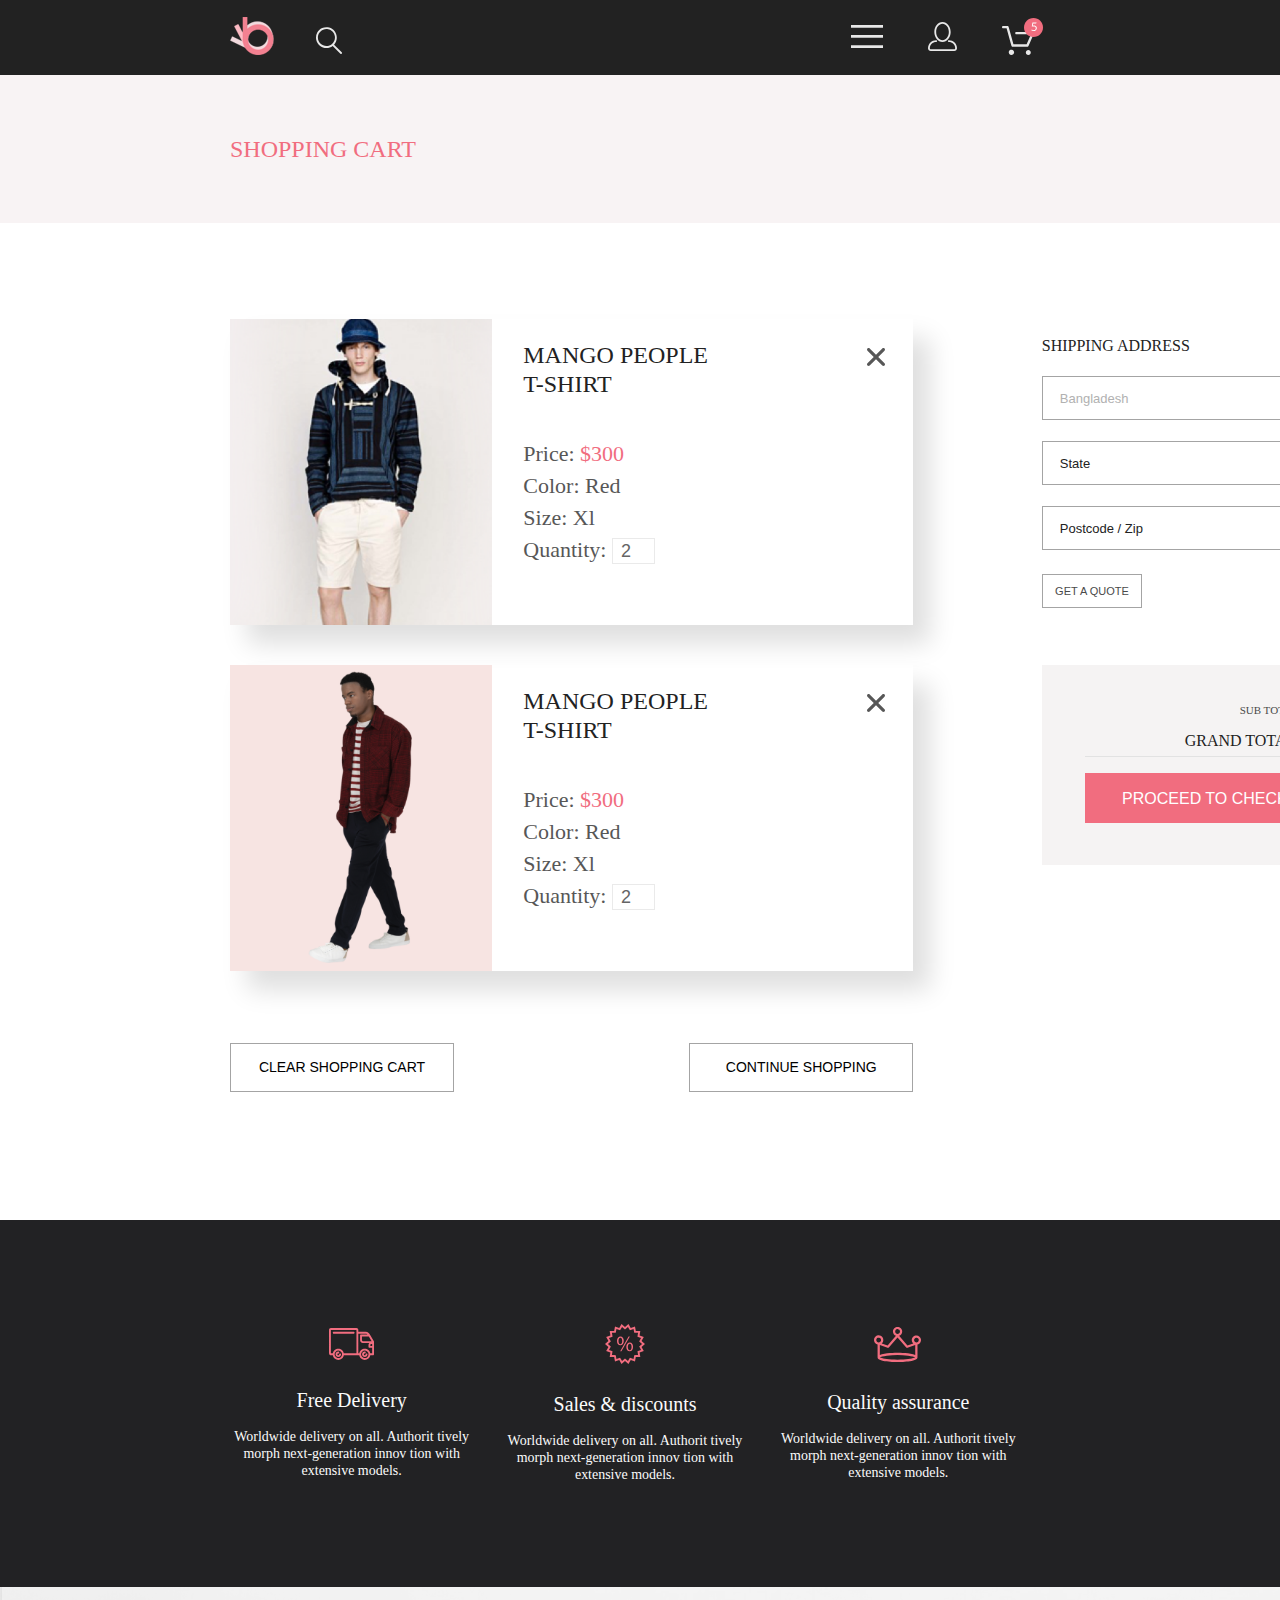
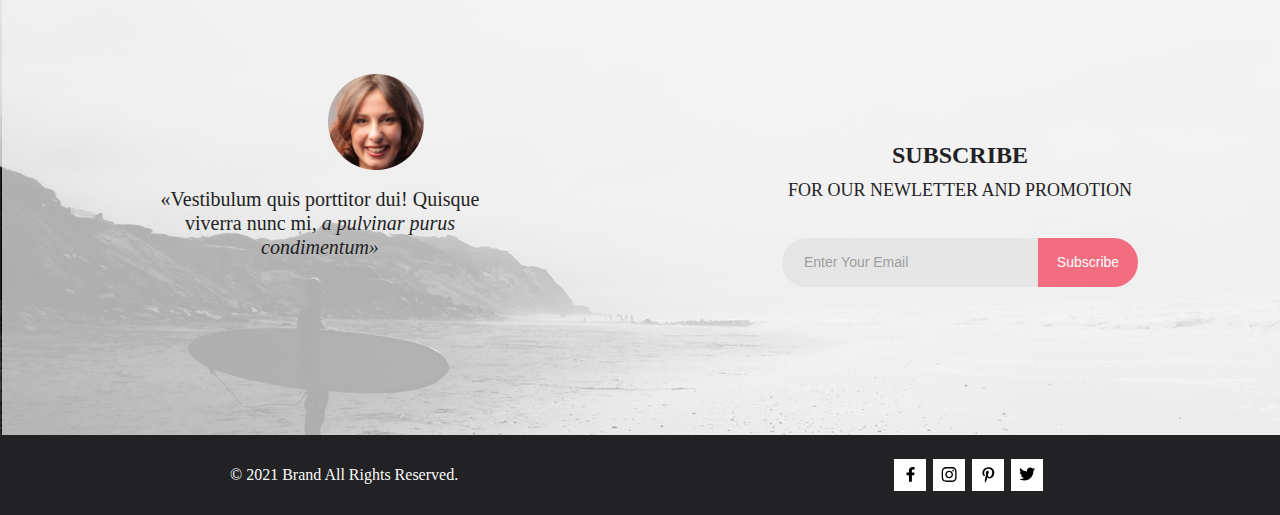
==== commit 933135e8: "Урок 7-8: адаптивная версия страниц" ====
--- a/lesson1/cart.html
+++ b/lesson1/cart.html
@@ -85,7 +85,6 @@
             </div>
             <div class="page-header-catalog">
                 <span class="page-header-catalog-title">shopping cart</span>
-
             </div>
         </header>
         <main>
@@ -100,8 +99,8 @@
                             <span class="shopping-card-txt">Color: Red</span>
                             <span class="shopping-card-txt">Size: Xl</span>
                             <div>
-                                <label for="shopping-cart-quantity" class="shopping-card-input">Quantity: </label>
-                                <input type="number" id="shopping-cart-quantity" min="0" value="2">
+                                <label for="shopping-cart-quantity1" class="shopping-card-input">Quantity: </label>
+                                <input id="shopping-cart-quantity1" type="number" min="0" value="2">
                             </div>
                         </div>
                         <button class="shopping-cart-close-btn">
@@ -120,8 +119,8 @@
                             <span class="shopping-card-txt">Color: Red</span>
                             <span class="shopping-card-txt">Size: Xl</span>
                             <div>
-                                <label for="shopping-cart-quantity" class="shopping-card-input">Quantity: </label>
-                                <input type="number" id="shopping-cart-quantity" min="0" value="2">
+                                <label for="shopping-cart-quantity2" class="shopping-card-input">Quantity: </label>
+                                <input id="shopping-cart-quantity2" type="number" min="0" value="2">
                             </div>
                         </div>
                         <button class="shopping-cart-close-btn">
--- a/lesson1/css/style.css
+++ b/lesson1/css/style.css
@@ -1,16 +1,16 @@
 body {
   font-family: Lato;
+  padding: 0;
+  margin: 0;
 }
 
 .container {
   max-width: 1600px;
+  width: 100%;
   margin: 0 auto;
   background: #FFFFFF;
 }
 
-.padding-side{
-  padding: 0 230px;
-}
 /* ======= page-header ======= */
 
 .page-header-wrp {
@@ -22,7 +22,9 @@
   height: 75px;
   padding: 0 230px;
 }
+
 /* ======= page-header logo ======= */
+
 .page-header-logo {
   margin-right: 41px;
 }
@@ -84,9 +86,11 @@
   transition: width 1s ease;
   border: 2px solid #fff;
 }
+
 /* ======= end page-header search ======= */
 
 /* ======= page-header-menu ======= */
+
 .page-header-menu {
   display: flex;
   align-items: center;
@@ -106,7 +110,7 @@
 }
 
 .menu-btn:active {
-  fill:#000;
+  fill: #000;
 }
 
 .account-btn {
@@ -131,12 +135,15 @@
   fill: #E8E8E8;
   outline: none;
 }
-.cart-btn > svg > path:nth-child(2) {
+
+.cart-btn>svg>path:nth-child(2) {
   fill: #F16D7F;
 }
-.cart-btn > svg > path:nth-child(3) {
+
+.cart-btn>svg>path:nth-child(3) {
   fill: white;
 }
+
 .cart-btn:hover {
   transform: scale(1.2);
   fill: #F16D7F;
@@ -164,7 +171,6 @@
   box-sizing: border-box;
   padding-left: 14.375%;
   padding-right: 14.375%;
-  box-sizing: border-box;
 }
 
 .page-header-banner:hover {
@@ -267,25 +273,30 @@
   text-decoration: underline;
   cursor: pointer;
 }
+
 .page-header-catalog-link:active {
   color: #F8F3F4;
   text-decoration: underline;
 }
+
 .page-header-catalog-list li:last-child:hover {
   text-decoration: underline;
   cursor: pointer;
 }
+
 .page-header-catalog-list li:last-child:active {
   color: #F8F3F4;
   cursor: pointer;
 }
+
 /* ======= end page-header-catalog ======= */
 
 /* ======= categories ======= */
+
 .categories {
   display: flex;
   flex-direction: column;
-  padding-top: 65px;
+  padding: 65px 230px 0 230px;
 }
 
 .categories-wrp {
@@ -357,11 +368,13 @@
   letter-spacing: 0em;
   text-align: center;
   color: #F16D7F;
-}
-
-/* ======= end categories ======= */ 
+  width: 155px;
+}
+
+/* ======= end categories ======= */
 
 /* ======= products ======= */
+
 .products-heading {
   display: block;
   font-weight: normal;
@@ -369,6 +382,7 @@
   line-height: 36px;
   color: #222222;
   text-align: center;
+  text-transform: capitalize;
   margin-top: 96px;
 }
 
@@ -395,6 +409,7 @@
   background: #F8F8F8;
   position: relative;
   text-decoration: none;
+  width: 360px;
 }
 
 .products-item-photo {
@@ -415,6 +430,7 @@
   padding: 0 13px;
   margin: 0;
   opacity: 0;
+  outline: none;
   transition: opacity .35s ease;
 }
 
@@ -432,6 +448,18 @@
 
 .products-item-btn:hover .products-item-btn-txt {
   color: #F16D7F;
+}
+
+.products-item-btn:active {
+  background: #F16D7F;
+}
+
+.products-item-btn:active .products-item-btn-txt {
+  color: #FFFFFF;
+}
+
+.products-item-btn:active svg {
+  fill: #FFFFFF;
 }
 
 .products-item-btn-txt {
@@ -492,7 +520,6 @@
   line-height: 19px;
   color: #F26376;
   border: 1px solid #FF6A6A;
-  text-decoration: none;
   text-align: center;
   background: none;
   width: 211px;
@@ -505,9 +532,11 @@
 }
 
 .products-btn:active {
- transform: translateY(5px);
-}
+  transform: translateY(5px);
+}
+
 /* ======= products-pagination ======= */
+
 .products-pagination {
   display: flex;
   justify-content: space-between;
@@ -541,12 +570,15 @@
   padding: 0;
   margin: 0;
 }
+
 .products-pagination button svg:hover {
   fill: #EF5B70;
 }
+
 .products-pagination button svg:active {
   fill: white;
 }
+
 .products-pagination button.products-active-page {
   color: #EF5B70;
 }
@@ -557,7 +589,7 @@
 }
 
 .products-pagination button:active {
- color: white;
+  color: white;
 }
 
 /* ======= end products-pagination ======= */
@@ -577,6 +609,7 @@
   justify-content: center;
   align-items: center;
   margin: 0 30px 0 0;
+  width: 360px;
 }
 
 .features-item-icon {
@@ -597,10 +630,13 @@
   line-height: 17px;
   text-align: center;
   color: #FBFBFB;
-}
+  margin: 0;
+}
+
 /* ======= end features ======= */
 
 /* ======= subscribe ======= */
+
 .subscribe {
   display: flex;
   background-image: url(../img/photo_subscribe.png);
@@ -711,13 +747,16 @@
 .subscribing-form-btn:hover {
   background: black;
 }
+
 .subscribing-form-btn:active {
   background: #F16D7F;
   transform: translateY(4px);
 }
+
 /* ======= end subscribe ======= */
 
 /* ======= page-footer  ======= */
+
 .page-footer {
   background-color: #222224;
   display: flex;
@@ -758,6 +797,7 @@
   background-color: #F16D7F;
   transform: scale(1.2);
 }
+
 .page-footer-socials-item:active {
   transform: translateY(4px);
 }
@@ -765,6 +805,7 @@
 /* ======= end page-footer  ======= */
 
 /* ======= catalog-menu  ======= */
+
 .catalog-menu {
   padding: 51px 230px 0 230px;
   background-color: #FFFFFF;
@@ -773,6 +814,7 @@
 }
 
 /* ======= catalog-menu-filter ======= */
+
 .catalog-menu-filter {
   position: relative;
   width: 360px;
@@ -845,6 +887,7 @@
   text-decoration: underline;
   color: #000;
 }
+
 .catalog-menu-filter-content-btn:active {
   transform: translateY(4px);
 }
@@ -891,12 +934,15 @@
   padding: 0 0 0 16px;
   color: #F16D7F;
 }
+
 .catalog-menu-filter:hover .catalog-menu-filter-btn svg {
   fill: #F16D7F;
 }
+
 /* ======= end catalog-menu-filter ======= */
 
 /* ======= catalog-menu-list ======= */
+
 .catalog-menu-list {
   display: flex;
   list-style-type: none;
@@ -933,7 +979,9 @@
   margin: 0 0 0 10px;
   fill: #6F6E6E;
 }
+
 /* ======= catalog-menu-dropdown-content ======= */
+
 .catalog-menu-dropdown-content {
   display: none;
   position: absolute;
@@ -1000,9 +1048,8 @@
   justify-content: space-between;
 }
 
-.product-slider-img {
-
-}
+.product-slider-img {}
+
 .product-slider-btn {
   width: 47px;
   height: 47px;
@@ -1022,7 +1069,7 @@
   align-self: center;
 }
 
-.product-slider-btn:hover{
+.product-slider-btn:hover {
   background: black;
   fill: white;
 }
@@ -1030,9 +1077,11 @@
 .product-slider-btn:active {
   background: transparent;
 }
+
 /* ======= end product-slider ======= */
 
 /* ======= product-description ======= */
+
 .product-description {
   display: flex;
   flex-direction: column;
@@ -1053,6 +1102,7 @@
   text-transform: uppercase;
   margin: 64.54px 0 0 0;
 }
+
 .product-description-heading:after {
   content: "";
   display: block;
@@ -1070,6 +1120,7 @@
   color: #4D4D4D;
   text-transform: uppercase;
 }
+
 .product-description-txt {
   font-weight: 300;
   font-size: 14px;
@@ -1102,7 +1153,7 @@
   display: flex;
   justify-content: space-between;
   align-items: center;
-  border: 1px solid #FF6A6A;  
+  border: 1px solid #FF6A6A;
   width: 211px;
   height: 47.4px;
   background-color: transparent;
@@ -1125,21 +1176,21 @@
   color: white;
 }
 
-.product-description-btn:hover svg{
-  fill:white;
-}
-
-.product-description-btn:active{
+.product-description-btn:hover svg {
+  fill: white;
+}
+
+.product-description-btn:active {
   background: #5E5E5E;
   border: 1px solid #5E5E5E;
   color: white;
   transform: translateY(4px);
 }
 
-
 /* ======= end product-description ======= */
 
 /* ======= shopping-cart ======= */
+
 .shopping-carts {
   display: flex;
   margin: 96px 230px 128px 230px;
@@ -1153,13 +1204,14 @@
 
 .shopping-cart {
   display: flex;
- position: relative;
- box-shadow: 17px 19px 24px rgba(0, 0, 0, 0.13);
+  position: relative;
+  box-shadow: 17px 19px 24px rgba(0, 0, 0, 0.13);
 }
 
 .shopping-cart-margin {
   margin: 40px 0 0 0;
 }
+
 .shopping-card-info {
   margin: 22px 0 0 31px;
   width: 390px;
@@ -1169,7 +1221,7 @@
   margin: 0 0 42px 0;
 }
 
-.shopping-card-title{
+.shopping-card-title {
   font-weight: normal;
   font-size: 24px;
   line-height: 29px;
@@ -1189,7 +1241,7 @@
   margin: 0 0 6px 0;
 }
 
-.shopping-card-input{
+.shopping-card-input {
   font-weight: normal;
   font-size: 22px;
   line-height: 26px;
@@ -1215,7 +1267,7 @@
   background: transparent;
   border: none;
   outline: none;
-  fill:#575757;
+  fill: #575757;
   position: absolute;
   top: 28px;
   right: 22px;
@@ -1228,6 +1280,7 @@
 .shopping-cart-close-btn:active {
   fill: #FFF;
 }
+
 .shopping-cart-btn-wrp {
   display: flex;
   justify-content: space-between;
@@ -1262,9 +1315,7 @@
 .shopping-cart-form-wrp {
   margin: 17px 0 0 128.51px;
 }
-.shopping-address{
- 
-}
+
 .shopping-address-title {
   font-weight: 300;
   font-size: 16px;
@@ -1294,17 +1345,18 @@
 .shopping-address-input::placeholder {
   color: #222222;
 }
- .shopping-address-country::placeholder {
-  color: #B1B1B1;  
- }
-
- .shopping-address-input:focus{
+
+.shopping-address-country::placeholder {
+  color: #B1B1B1;
+}
+
+.shopping-address-input:focus {
   border: 2px solid #F16D7F;
- }
-
- .shopping-address-btn {
-  width:100.39px;
-  height:34px;
+}
+
+.shopping-address-btn {
+  width: 100.39px;
+  height: 34px;
   border: 1px solid #A4A4A4;
   font-weight: 300;
   font-size: 11px;
@@ -1316,24 +1368,24 @@
   outline: none;
   margin: 24px 0 0 0;
   box-sizing: border-box;
- }
-
- .shopping-address-btn:hover {
+}
+
+.shopping-address-btn:hover {
   border: 1px solid #F16D7F;
   color: #F16D7F;
- }
-
- .shopping-address-btn:active {
+}
+
+.shopping-address-btn:active {
   background: #F16D7F;
   color: #FFF;
- }
-
- .shopping-offer {
+}
+
+.shopping-offer {
   margin: 57px 0 0 0;
-  padding: 39px 0 0 0;
+  padding: 39px 0 42px 0;
   background: #F5F3F3;
   width: 360px;
- }
+}
 
 .shopping-offer-sub-total {
   font-size: 11px;
@@ -1357,32 +1409,33 @@
   justify-content: flex-end;
 }
 
- #shopping-offer-sub-sum,
- #shopping-offer-grand-sum {
-   border: none;
-   outline: none;
-   background: transparent;  
-   text-align: center;
-   width: 20%;
- }
-
- #shopping-offer-sub-sum {
+#shopping-offer-sub-sum,
+#shopping-offer-grand-sum {
+  border: none;
+  outline: none;
+  background: transparent;
+  text-align: center;
+  width: 20%;
+}
+
+#shopping-offer-sub-sum {
   font-weight: 300;
   font-size: 11px;
   line-height: 13px;
   color: #222222;
- }
-
- #shopping-offer-grand-sum{
+}
+
+#shopping-offer-grand-sum {
   font-weight: 700;
   font-size: 16px;
   line-height: 19px;
   color: #F16D7F;
- }
-
- .shopping-offer-btn {
+}
+
+.shopping-offer-btn {
+  display: block;
   width: 273px;
-  height:   50px;
+  height: 50px;
   font-style: normal;
   font-weight: 300;
   font-size: 16px;
@@ -1393,10 +1446,10 @@
   background: #F16D7F;
   border: none;
   outline: none;
-  margin: 17px 43px 42px 44px;
+  margin: 17px auto 0 auto;
   padding: 0;
   position: relative;
- }
+}
 
 .shopping-offer-btn::before {
   content: "";
@@ -1411,12 +1464,603 @@
   left: 0;
 }
 
- .shopping-offer-btn:hover {
+.shopping-offer-btn:hover {
   color: #F16D7F;
   background: grey;
- }
-
- .shopping-offer-btn:active {
+}
+
+.shopping-offer-btn:active {
   background: transparent;
- }
-/* ======= end shopping-cart ======= */ +}
+
+/* ======= end shopping-cart ======= */
+
+/* ======= start registration ======= */
+
+.registration {
+  display: flex;
+  margin: 64px 230px 96px 230px;
+}
+
+.registration-form {}
+
+.registration-form-fieldset {
+  border: none;
+  padding: 0;
+  margin: 0;
+}
+
+.registration-form-fieldset input:nth-child(2) {
+  margin: 0 0 21px 0;
+}
+
+.registration-form fieldset:nth-child(2) {
+  margin: 31px 0 33px 0;
+}
+
+.registration-form-legend {
+  font-weight: 300;
+  font-size: 16px;
+  line-height: 19px;
+  color: #222222;
+  text-transform: capitalize;
+  margin: 0 0 20px 0;
+  padding: 0;
+}
+
+.registration-form-legend span {
+  text-transform: none;
+}
+
+.registration-form-input {
+  width: 360px;
+  height: 45px;
+  border: 1px solid #A4A4A4;
+  box-sizing: border-box;
+  padding: 0 0 0 16.7px;
+  font-weight: 300;
+  font-size: 13px;
+  line-height: 16px;
+  color: black;
+  outline: none;
+}
+
+.registration-form-radio {
+  display: none;
+}
+
+.registration-form-radio-title {
+  position: relative;
+  padding: 0 0 0 27px;
+  text-transform: capitalize;
+}
+
+.registration-form-radio-title::before {
+  content: "";
+  display: block;
+  width: 17px;
+  height: 17px;
+  border: 1px solid #A4A4A4;
+  border-radius: 50%;
+  position: absolute;
+  top: -4px;
+  left: 4px;
+}
+
+.registration-form-radio:checked+label::before {
+  background: #B1B1B1;
+  box-shadow: inset 0 2px 3px rgba(0, 0, 0, 0.21);
+}
+
+.registration-form-input::placeholder {
+  color: #B1B1B1;
+}
+
+.registration-form-input:focus {
+  border: 2px solid #F16D7F;
+}
+
+.registration-form-radio-title {
+  font-weight: 300;
+  font-size: 11px;
+  line-height: 13px;
+  color: #000000;
+  margin: 0 20px 0 0;
+}
+
+.registration-form-txt {
+  width: 359px;
+  font-weight: 300;
+  font-size: 13px;
+  line-height: 16px;
+  color: #B1B1B1;
+}
+
+.registration-form-btn {
+  width: 167px;
+  height: 50px;
+  background: #F16D7F;
+  font-weight: normal;
+  font-size: 14px;
+  line-height: 17px;
+  color: #FFFFFF;
+  text-transform: uppercase;
+  border: none;
+  outline: none;
+  margin: 39px 0 0 0;
+  cursor: pointer;
+  box-sizing: border-box;
+}
+
+.registration-form-btn svg {
+  fill: white;
+  margin: 0 0 0 20px;
+}
+
+.registration-form-btn:hover {
+  color: #F16D7F;
+  background: #FFFFFF;
+  border: 1px solid #F16D7F;
+}
+
+.registration-form-btn:hover svg {
+  fill: #F16D7F;
+}
+
+.registration-form-btn:active {
+  background: transparent;
+  border: none;
+  color: #FFFFFF;
+}
+
+.registration-form-btn:active svg {
+  fill: #FFFFFF;
+}
+
+.registration-info {
+  margin: 0 0 0 128px;
+}
+
+.registration-info-title {
+  font-weight: 300;
+  font-size: 24px;
+  line-height: 29px;
+  color: #000000;
+  text-transform: uppercase;
+}
+
+.registration-info-txt {
+  font-weight: 300;
+  font-size: 24px;
+  line-height: 29px;
+  color: #000000;
+  margin: 22px 0;
+}
+
+.registration-info-list {
+  padding: 0;
+  margin: 0;
+  list-style-image: url(../img/reg-list.svg);
+}
+
+.registration-info-list li {
+  font-weight: 300;
+  font-size: 24px;
+  line-height: 29px;
+  color: #000000;
+  margin: 0 0 16px 25px;
+  padding: 0 0 0 22px;
+}
+
+.registration-info-list li:last-child {
+  margin: 0 0 0 25px;
+}
+
+/* ======= end registration ======= */
+
+@media(max-width:768px) {
+  .container {
+    max-width: 768px;
+  }
+  .page-header-wrp {
+    height: 74px;
+    padding: 0 32px;
+  }
+  .page-header-banner {
+    min-height: 367px;
+    padding: 0;
+  }
+  .page-header-banner-wrp {
+    width: 295px;
+    margin: 0 33px 14px 0;
+    text-transform: uppercase;
+    position: relative;
+  }
+  .page-header-banner-title {
+    font-size: 44px;
+    line-height: 52.8px;
+  }
+  .page-header-banner-subtitle {
+    font-size: 24px;
+    line-height: 28.8px;
+  }
+  .categories {
+    padding: 20px 16px 0 16px;
+  }
+  .categories-wrp {
+    margin-bottom: 20px;
+  }
+  .categories-item {
+    margin-right: 20px;
+  }
+  .categories-item:first-child {
+    height: 168px;
+  }
+  .categories-item:nth-child(2) {
+    height: 168px;
+  }
+  .categories-item:last-child {
+    height: 168px;
+    margin: 0;
+  }
+  .categories-item-accesories {
+    height: 116px;
+  }
+  .products {
+    padding: 48px 16px 0 16px;
+  }
+  .products-item {
+    margin: 0 0 16px 0;
+  }
+  .products-item:nth-child(odd) {
+    margin-right: 16px;
+  }
+  .products-btn {
+    margin: 16px 0 0 0;
+  }
+  .features {
+    margin-top: 65px;
+    padding: 48px 0 16px 0;
+    flex-direction: column;
+    align-items: center;
+  }
+  .features-item {
+    margin: 0;
+    padding: 0 0 48px 0;
+  }
+  .subscribe {
+    flex-direction: column;
+    height: 693px;
+    background-image: url(../img/photo_subscribe_768.png);
+  }
+  .subscribe-info {
+    width: 100%;
+  }
+  .subscribing {
+    width: 100%;
+    margin: 48px 0 0 0;
+  }
+  .subscribing-title {
+    line-height: 162%;
+  }
+  .subscribing-subtitle {
+    line-height: 29.16px;
+  }
+  .subscribing-form {
+    margin-top: 27px;
+  }
+  .page-footer {
+    padding: 0 32px;
+  }
+  .page-header-catalog {
+    padding: 0 16px;
+  }
+  .catalog-menu {
+    padding: 24px 16px 0 16px;
+    justify-content: space-between;
+  }
+  .catalog-menu-list {
+    margin: 0;
+  }
+  .products-item.catalog-page {
+    display: none;
+  }
+  .products-item.product-page {
+    display: none;
+  }
+  .product-slider {
+    height: 624px;
+    padding: 0;
+  }
+  .product-slider-img {
+    height: 565px;
+  }
+  .product-description {
+    margin: 0;
+  }
+  .product-description-hr {
+    width: 46%;
+  }
+  .catalog-product a:nth-child(3) {
+    display: none;
+  }
+  .shopping-carts {
+    flex-direction: column;
+    margin: 59px 16px 128px 16px;
+  }
+  .shopping-cart-btn-wrp {
+    justify-content: space-between;
+    margin: 62px 130px 0 130px;
+  }
+  .shopping-cart-form-wrp {
+    display: flex;
+    margin: 64px 0 0 0;
+  }
+  .shopping-offer {
+    margin: 39px 0 0 16px;
+  }
+  .registration {
+    display: flex;
+    margin: 40px 16px 96px 16px;
+  }
+  .registration-info {
+    margin: 0 0 0 16px;
+  }
+  .registration-info-title {
+    font-size: 16px;
+    line-height: 19.2px;
+  }
+  .registration-info-txt {
+    font-size: 16px;
+    line-height: 19.2px;
+    margin: 32px 0 22px 0;
+  }
+  .registration-info-list li {
+    font-size: 16px;
+    line-height: 19.2px;
+  }
+}
+
+@media(max-width:480px) {
+  .container {
+    max-width: 480px;
+  }
+  .page-header-wrp {
+    height: 74px;
+    padding: 0 16px;
+  }
+  .menu-btn {
+    margin: 0;
+  }
+  .account-btn {
+    display: none;
+  }
+  .cart-btn {
+    display: none;
+  }
+  .page-header-banner {
+    min-height: 363px;
+    background-image: none;
+    padding: 0;
+    justify-content: center;
+  }
+  .page-header-banner-wrp {
+    width: 247px;
+    margin: 0;
+  }
+  .page-header-banner-wrp:before {
+    width: 12px;
+    height: 61px;
+    top: 6px;
+  }
+  .page-header-banner-title {
+    font-size: 38px;
+    line-height: 45.6px;
+  }
+  .page-header-banner-subtitle {
+    font-size: 20px;
+    line-height: 24px;
+  }
+  .categories {
+    padding: 20px 16px 0 16px;
+  }
+  .categories-wrp {
+    margin: 0;
+    flex-direction: column;
+  }
+  .categories-item {
+    margin: 0 0 32px 0;
+  }
+  .categories-item:first-child {
+    height: 248px;
+    margin: 0 0 32px 0;
+  }
+  .categories-item:nth-child(2) {
+    height: 248px;
+    margin: 0 0 32px 0;
+  }
+  .categories-item:last-child {
+    height: 248px;
+    margin: 0 0 32px 0;
+  }
+  .categories-item-accesories {
+    height: 111px;
+  }
+  .products-heading {
+    margin-top: 64px;
+  }
+  .products {
+    padding: 48px 8px 0 8px;
+  }
+  .products-item {
+    margin: 0 0 16px 0;
+  }
+  .products-item.catalog-page {
+    display: none;
+  }
+  .products-item.product-page {
+    display: none;
+  }
+  .products-item:nth-child(odd) {
+    margin-right: 0;
+  }
+  .products-btn {
+    margin: 25px 0 0 0;
+  }
+  .features {
+    margin-top: 65px;
+    padding: 48px 0 33px 0;
+    flex-direction: column;
+    align-items: center;
+  }
+  .subscribe {
+    flex-direction: column;
+    height: 550px;
+    background-image: url(../img/photo_subscribe_480.png);
+  }
+  .subscribe-info {
+    width: 100%;
+  }
+  .subscribe-info-avatar {
+    background-position: top 87px left 185px;
+  }
+  .subscribing {
+    width: 100%;
+    margin: 59px 0 0 0;
+  }
+  .subscribing-title {
+    line-height: 153.2%;
+  }
+  .subscribing-subtitle {
+    font-size: 14px;
+    line-height: 21.45px;
+  }
+  .subscribing-form {
+    margin-top: 22px;
+  }
+  .page-footer {
+    flex-direction: column-reverse;
+    padding: 0;
+  }
+  .page-footer-socials {
+    display: flex;
+    justify-content: center;
+    padding: 43px 0 0 0;
+  }
+  .page-footer-txt {
+    margin: 40px auto 9px auto;
+  }
+  .page-header-catalog {
+    padding: 0;
+    flex-direction: column;
+    align-items: center;
+    justify-content: center;
+  }
+  .page-header-catalog-title {
+    margin: 24px 0 32px 0;
+  }
+  .page-header-catalog-list {
+    margin: 0 0 46px 0;
+  }
+  .catalog-menu {
+    padding: 24px 8px 0 8px;
+    justify-content: space-between;
+  }
+  .catalog-menu-list {
+    margin: 0;
+  }
+  .catalog-menu-filter {
+    width: auto;
+  }
+  .catalog-menu-filter-btn span {
+    display: none;
+  }
+  .catalog-menu-filter-btn svg {
+    width: 37.5px;
+    height: 25px;
+    margin: 0;
+  }
+  .catalog-menu-list li {
+    margin: 0 24px 0 0;
+  }
+  .catalog-menu-btn {
+    font-size: 12px;
+    line-height: 14px;
+  }
+  .product-slider {
+    height: 624px;
+    padding: 0;
+  }
+  .product-slider-img {
+    height: 454px;
+  }
+  .product-description {
+    margin: 0;
+  }
+  .product-description-txt {
+    line-height: 143.1%;
+    width: 326px;
+    margin: 31px auto 32px auto;
+  }
+  .product-description-hr {
+    width: 46%;
+  }
+  .catalog-product a:nth-child(3) {
+    display: none;
+  }
+  .catalog-menu-btn.catalog-product {
+    font-size: 10px;
+    line-height: 12px;
+  }
+  .shopping-carts {
+    flex-direction: column;
+    margin: 39px 8px 96px 8px;
+  }
+  .shopping-cart-btn-wrp {
+    justify-content: space-between;
+    margin: 30px 0 0 0;
+  }
+  .shopping-cart-form-wrp {
+    display: flex;
+    flex-direction: column;
+    margin: 48px 0 0 0;
+  }
+  .shopping-offer {
+    margin: 48px 0 0 0;
+    min-width: 360px;
+    width: 100%;
+  }
+  .shopping-address-input {
+    min-width: 360px;
+    width: 100%;
+  }
+  .registration {
+    display: flex;
+    flex-direction: column;
+    margin: 40px 8px 96px 8px;
+  }
+  .registration-info {
+    margin: 40px 0 0 0;
+  }
+  .registration-info-title {
+    font-size: 16px;
+    line-height: 19.2px;
+  }
+  .registration-info-txt {
+    font-size: 16px;
+    line-height: 19.2px;
+    margin: 32px 0 22px 0;
+  }
+  .registration-info-list li {
+    font-size: 16px;
+    line-height: 19.2px;
+  }
+  .registration-form-input {
+    min-width: 360px;
+    width: 100%;
+  }
+  .registration-form-txt {
+    min-width: 360px;
+    width: 100%;
+  }
+}